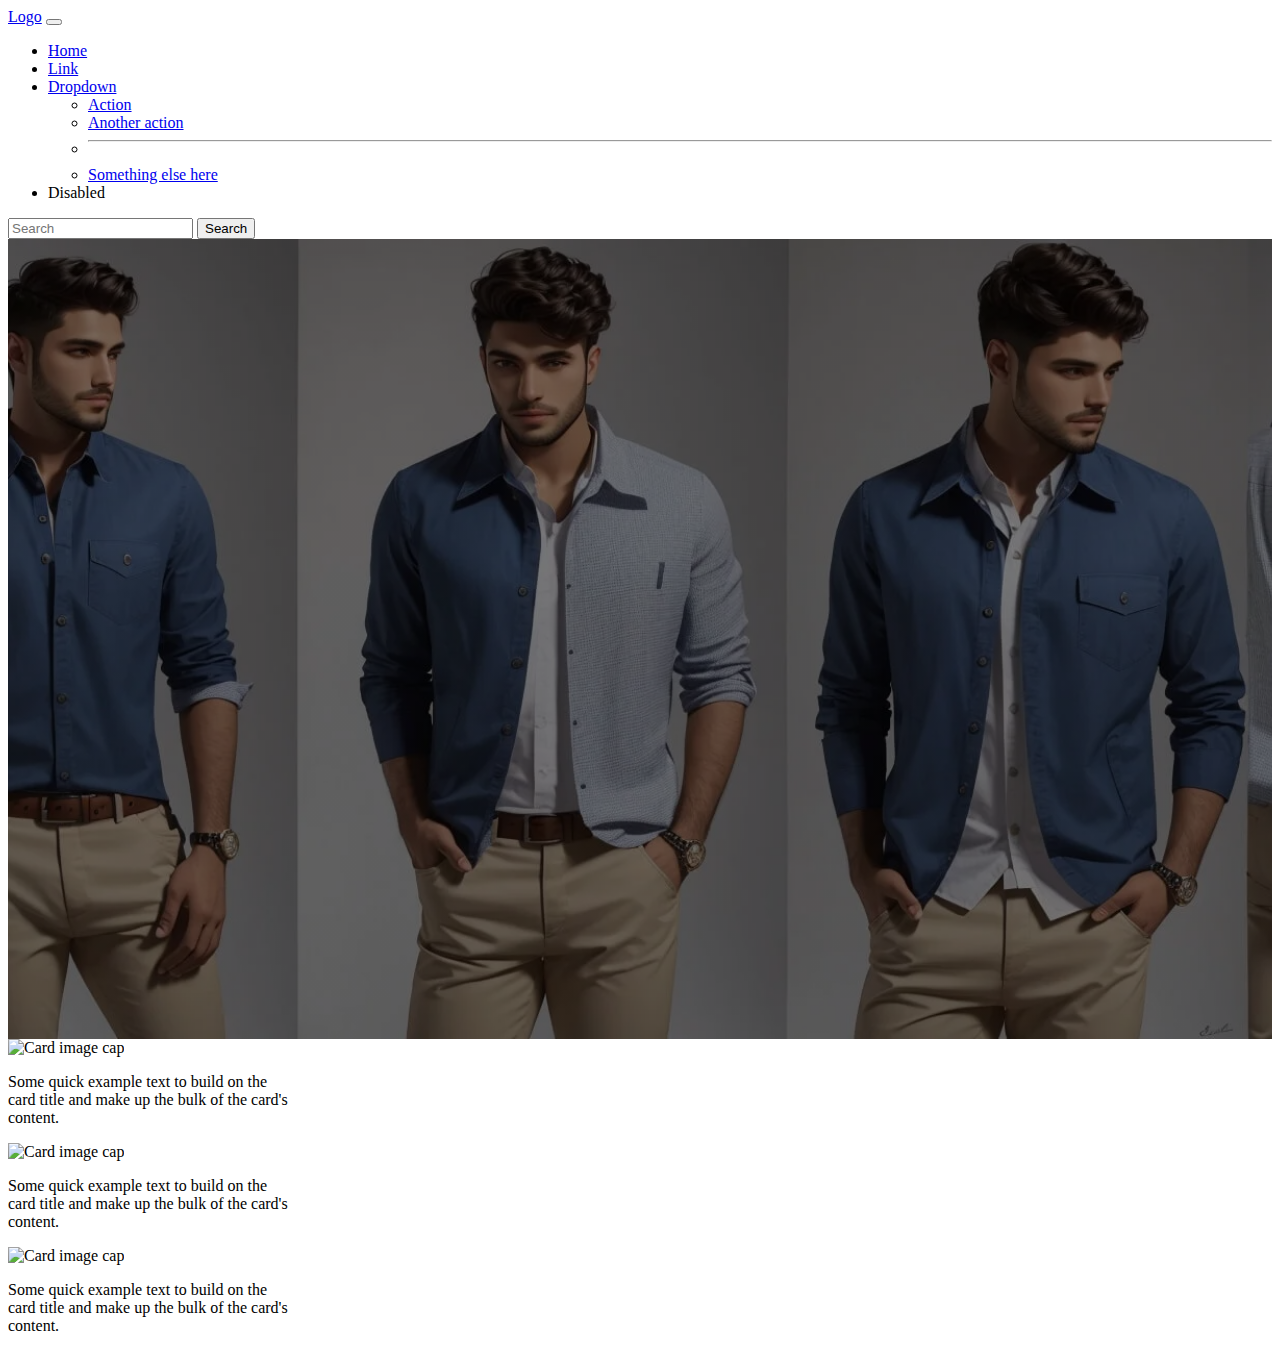
==== index.html @ f00d8205 "Add files via upload" ====
<!doctype html>
<html lang="en">

<head>
  <meta charset="utf-8">
  <meta name="viewport" content="width=device-width, initial-scale=1">
  <title>Mollera Tumbada</title>
  <link href="https://cdn.jsdelivr.net/npm/bootstrap@5.3.1/dist/css/bootstrap.min.css" rel="stylesheet"
    integrity="sha384-4bw+/aepP/YC94hEpVNVgiZdgIC5+VKNBQNGCHeKRQN+PtmoHDEXuppvnDJzQIu9" crossorigin="anonymous">
  <!-- Favicon -->
  <!-- Estilos CSS Files -->
  <link rel="stylesheet" href="./aos/aos.css">
  <!-- Estilos CSS -->
  <link rel="stylesheet" href="./CSS/bootstrap.min.css">
  <link rel="stylesheet" href="./css/inicio.css">
  <!-- Template Main CSS File -->
  <!-- Google Tag Manager -->
  <!-- Políticas de seguridad -->
</head>

<body>
  <header>
    <nav class="navbar navbar-expand-lg bg-body-tertiary">
      <div class="container">
        <a class="navbar-brand" href="index.html">Logo</a>
        <button class="navbar-toggler" type="button" data-bs-toggle="collapse" data-bs-target="#navbarSupportedContent"
          aria-controls="navbarSupportedContent" aria-expanded="false" aria-label="Toggle navigation">
          <span class="navbar-toggler-icon"></span>
        </button>
        <div class="collapse navbar-collapse" id="navbarSupportedContent">
          <ul class="navbar-nav ms-auto mb-2 mb-lg-0">
            <li class="nav-item">
              <a class="nav-link active" aria-current="page" href="#">Home</a>
            </li>
            <li class="nav-item">
              <a class="nav-link" href="#">Link</a>
            </li>
            <li class="nav-item dropdown">
              <a class="nav-link dropdown-toggle" href="#" role="button" data-bs-toggle="dropdown"
                aria-expanded="false">
                Dropdown
              </a>
              <ul class="dropdown-menu">
                <li><a class="dropdown-item" href="#">Action</a></li>
                <li><a class="dropdown-item" href="#">Another action</a></li>
                <li>
                  <hr class="dropdown-divider">
                </li>
                <li><a class="dropdown-item" href="#">Something else here</a></li>
              </ul>
            </li>
            <li class="nav-item">
              <a class="nav-link disabled" aria-disabled="true">Disabled</a>
            </li>
          </ul>
          <form class="d-flex" role="search">
            <input class="form-control me-2" type="search" placeholder="Search" aria-label="Search">
            <button class="btn btn-outline-success" type="submit">Search</button>
          </form>
        </div>
      </div>
    </nav>
    <section class="inicio">
      <div class="container">
        <div class="row">
          <div class="col"></div>
        </div>
      </div>
    </section>
  </header>
  <main>
    <!--Tarjetas-->
    <section class="producto py-5">
      <div class="container py-5">
        <div class="row">
          <div class="col-lg-4">
            <div class="card" style="width: 18rem;">
              <img class="card-img-top" src="..." alt="Card image cap">
              <div class="card-body">
                <p class="card-text">Some quick example text to build on the card title and make up the bulk of the
                  card's content.</p>
              </div>
            </div>
          </div>
          <div class="col-lg-4">
            <div class="card" style="width: 18rem;">
              <img class="card-img-top" src="..." alt="Card image cap">
              <div class="card-body">
                <p class="card-text">Some quick example text to build on the card title and make up the bulk of the
                  card's content.</p>
              </div>
            </div>
          </div>
          <div class="col-lg-4">
            <div class="card" style="width: 18rem;">
              <img class="card-img-top" src="..." alt="Card image cap">
              <div class="card-body">
                <p class="card-text">Some quick example text to build on the card title and make up the bulk of the
                  card's content.</p>
              </div>
            </div>
          </div>
        </div>
      </div>
    </section>
  </main>
  <script src="https://cdn.jsdelivr.net/npm/bootstrap@5.3.1/dist/js/bootstrap.bundle.min.js"
    integrity="sha384-HwwvtgBNo3bZJJLYd8oVXjrBZt8cqVSpeBNS5n7C8IVInixGAoxmnlMuBnhbgrkm"
    crossorigin="anonymous"></script>
</body>

</html>
---- css/inicio.css ----
.inicio{
    --opacidad-negro: 0.5;
    background-image: linear-gradient(rgba(0, 0, 0, var(--opacidad-negro)), rgba(0, 0, 0, var(--opacidad-negro))), url("../img/DreamShaper_v7_ropa_de_hombre_casual_2-_1_-_1_.webp");
    background-position: center;
    background-size: cover;
    height:50rem;  
    }
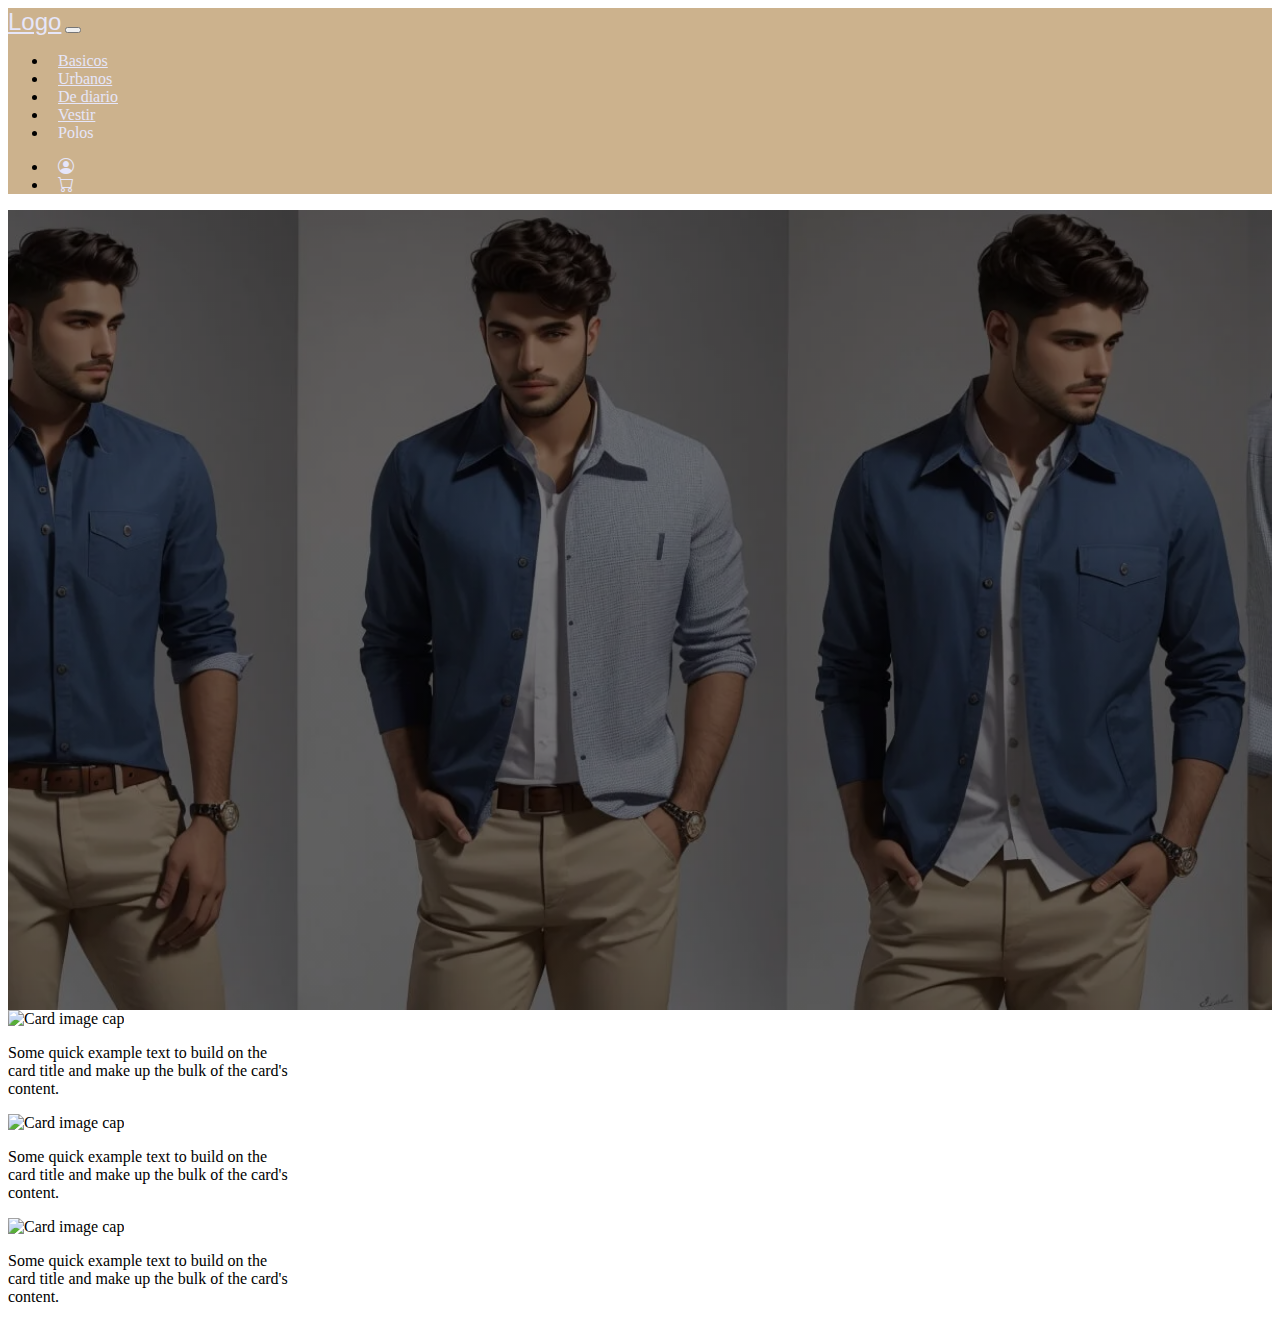
==== commit 7a1a1a4f: "Add files via upload" ====
--- a/index.html
+++ b/index.html
@@ -12,6 +12,7 @@
   <link rel="stylesheet" href="./aos/aos.css">
   <!-- Estilos CSS -->
   <link rel="stylesheet" href="./CSS/bootstrap.min.css">
+  <link rel="stylesheet" href="https://cdn.jsdelivr.net/npm/bootstrap-icons@1.11.0/font/bootstrap-icons.css">
   <link rel="stylesheet" href="./css/inicio.css">
   <!-- Template Main CSS File -->
   <!-- Google Tag Manager -->
@@ -20,7 +21,7 @@
 
 <body>
   <header>
-    <nav class="navbar navbar-expand-lg bg-body-tertiary">
+    <nav class="navbar navbar-expand-lg fixed-top">
       <div class="container">
         <a class="navbar-brand" href="index.html">Logo</a>
         <button class="navbar-toggler" type="button" data-bs-toggle="collapse" data-bs-target="#navbarSupportedContent"
@@ -28,35 +29,36 @@
           <span class="navbar-toggler-icon"></span>
         </button>
         <div class="collapse navbar-collapse" id="navbarSupportedContent">
-          <ul class="navbar-nav ms-auto mb-2 mb-lg-0">
+          <ul class="navbar-nav mx-auto mb-2 mb-lg-0">
             <li class="nav-item">
-              <a class="nav-link active" aria-current="page" href="#">Home</a>
+              <a class="nav-link" aria-current="page" href="#">Basicos</a>
             </li>
             <li class="nav-item">
-              <a class="nav-link" href="#">Link</a>
-            </li>
-            <li class="nav-item dropdown">
-              <a class="nav-link dropdown-toggle" href="#" role="button" data-bs-toggle="dropdown"
-                aria-expanded="false">
-                Dropdown
-              </a>
-              <ul class="dropdown-menu">
-                <li><a class="dropdown-item" href="#">Action</a></li>
-                <li><a class="dropdown-item" href="#">Another action</a></li>
-                <li>
-                  <hr class="dropdown-divider">
-                </li>
-                <li><a class="dropdown-item" href="#">Something else here</a></li>
-              </ul>
+              <a class="nav-link" href="#">Urbanos</a>
             </li>
             <li class="nav-item">
-              <a class="nav-link disabled" aria-disabled="true">Disabled</a>
+              <a class="nav-link" href="#">De diario</a>
+            </li>
+            <li class="nav-item">
+              <a class="nav-link" href="#">Vestir</a>
+            </li>
+            <li class="nav-item">
+              <a class="nav-link" aria-disabled="true">Polos</a>
             </li>
           </ul>
-          <form class="d-flex" role="search">
-            <input class="form-control me-2" type="search" placeholder="Search" aria-label="Search">
-            <button class="btn btn-outline-success" type="submit">Search</button>
-          </form>
+          <ul class="navbar-nav me-auto mb-2 mb-lg-0">
+            <li class="nav-item">
+              <a class="nav-link" href="#">
+                <i class="bi bi-person-circle"></i>
+              </a>
+            </li>
+            <li class="nav-item">
+              <a class="nav-link" href="#">
+                <i class="bi bi-cart"></i>
+              </a>
+            </li>
+          </ul>
+          
         </div>
       </div>
     </nav>
--- a/css/inicio.css
+++ b/css/inicio.css
@@ -5,4 +5,18 @@
     background-size: cover;
     height:50rem;  
     }
-    +.navbar-brand{
+    font-family: 'Raleway', sans-serif;
+    font-size: 1.5rem;
+    color:lavender;
+}
+
+.nav-link{
+    margin-right: 10px;
+    margin-left: 10px;
+    color: lavender;
+}
+
+.navbar{
+    background-color: #ccb28d;
+}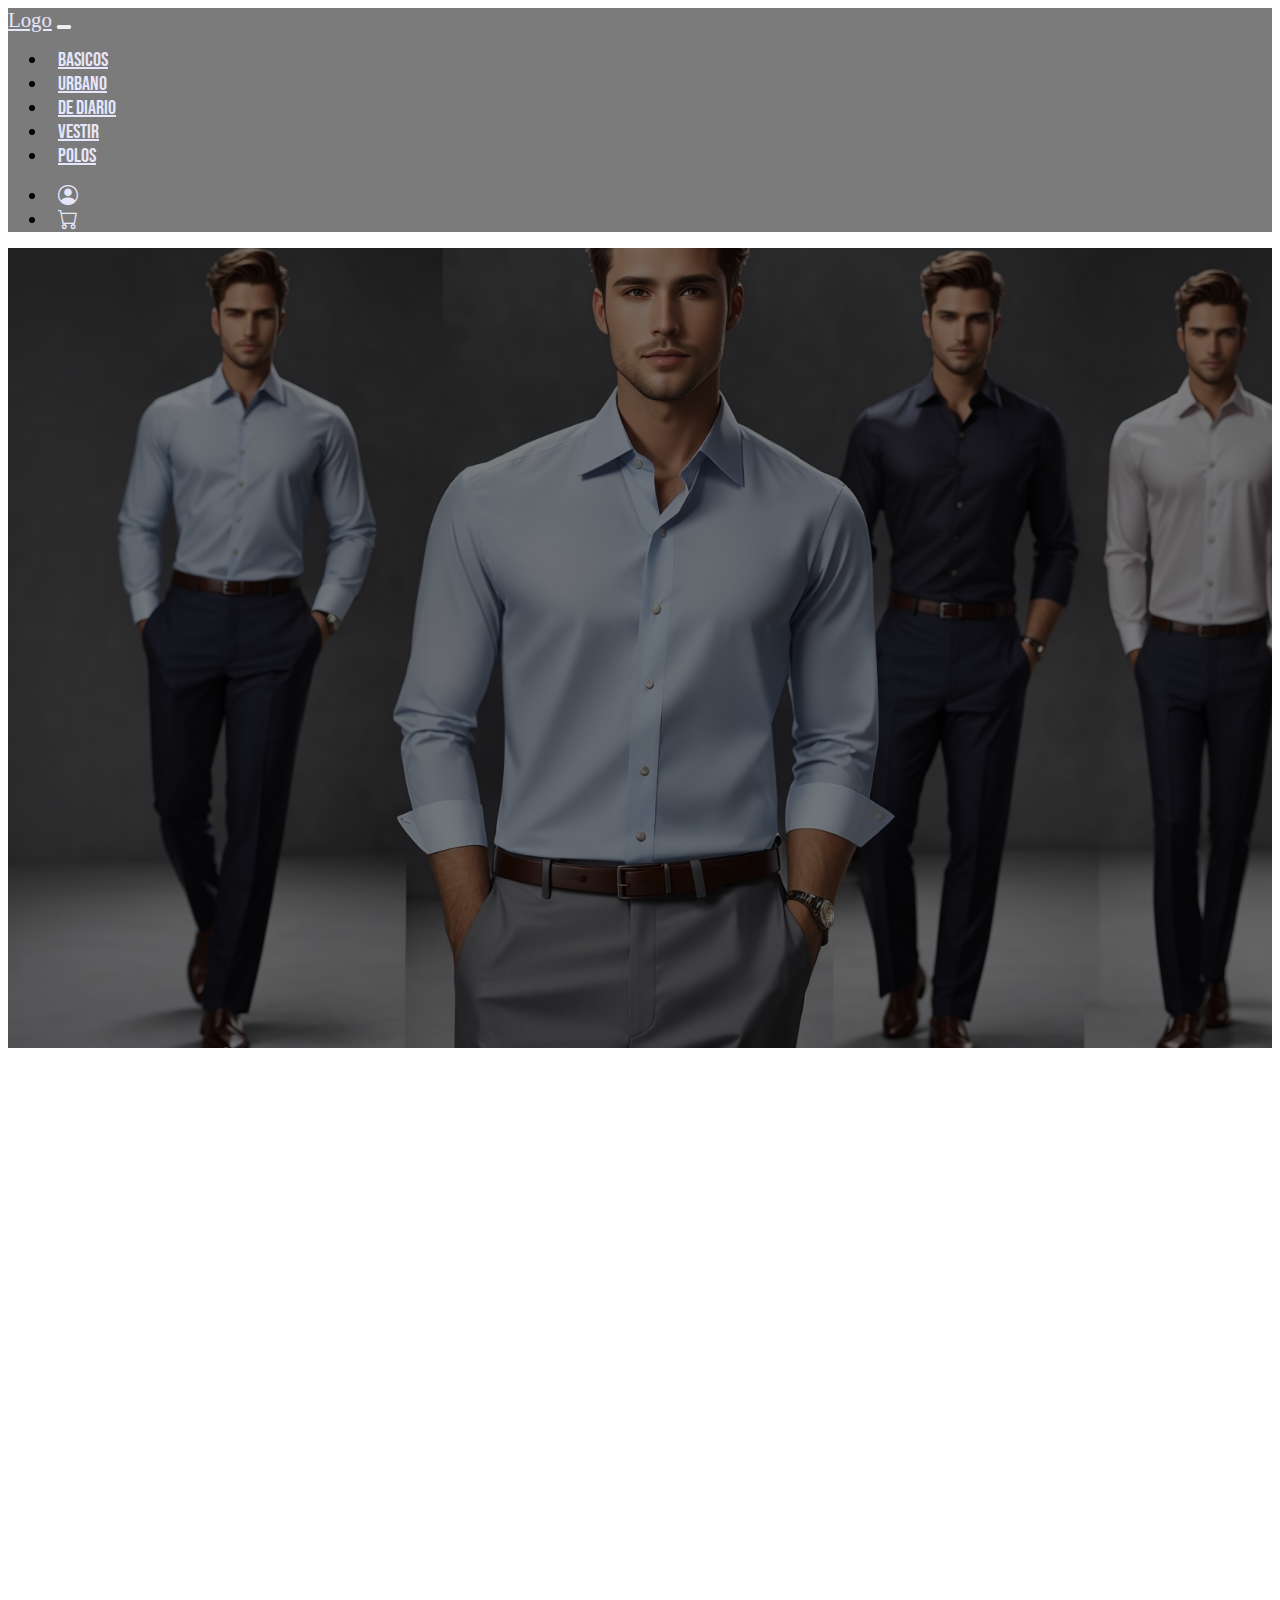
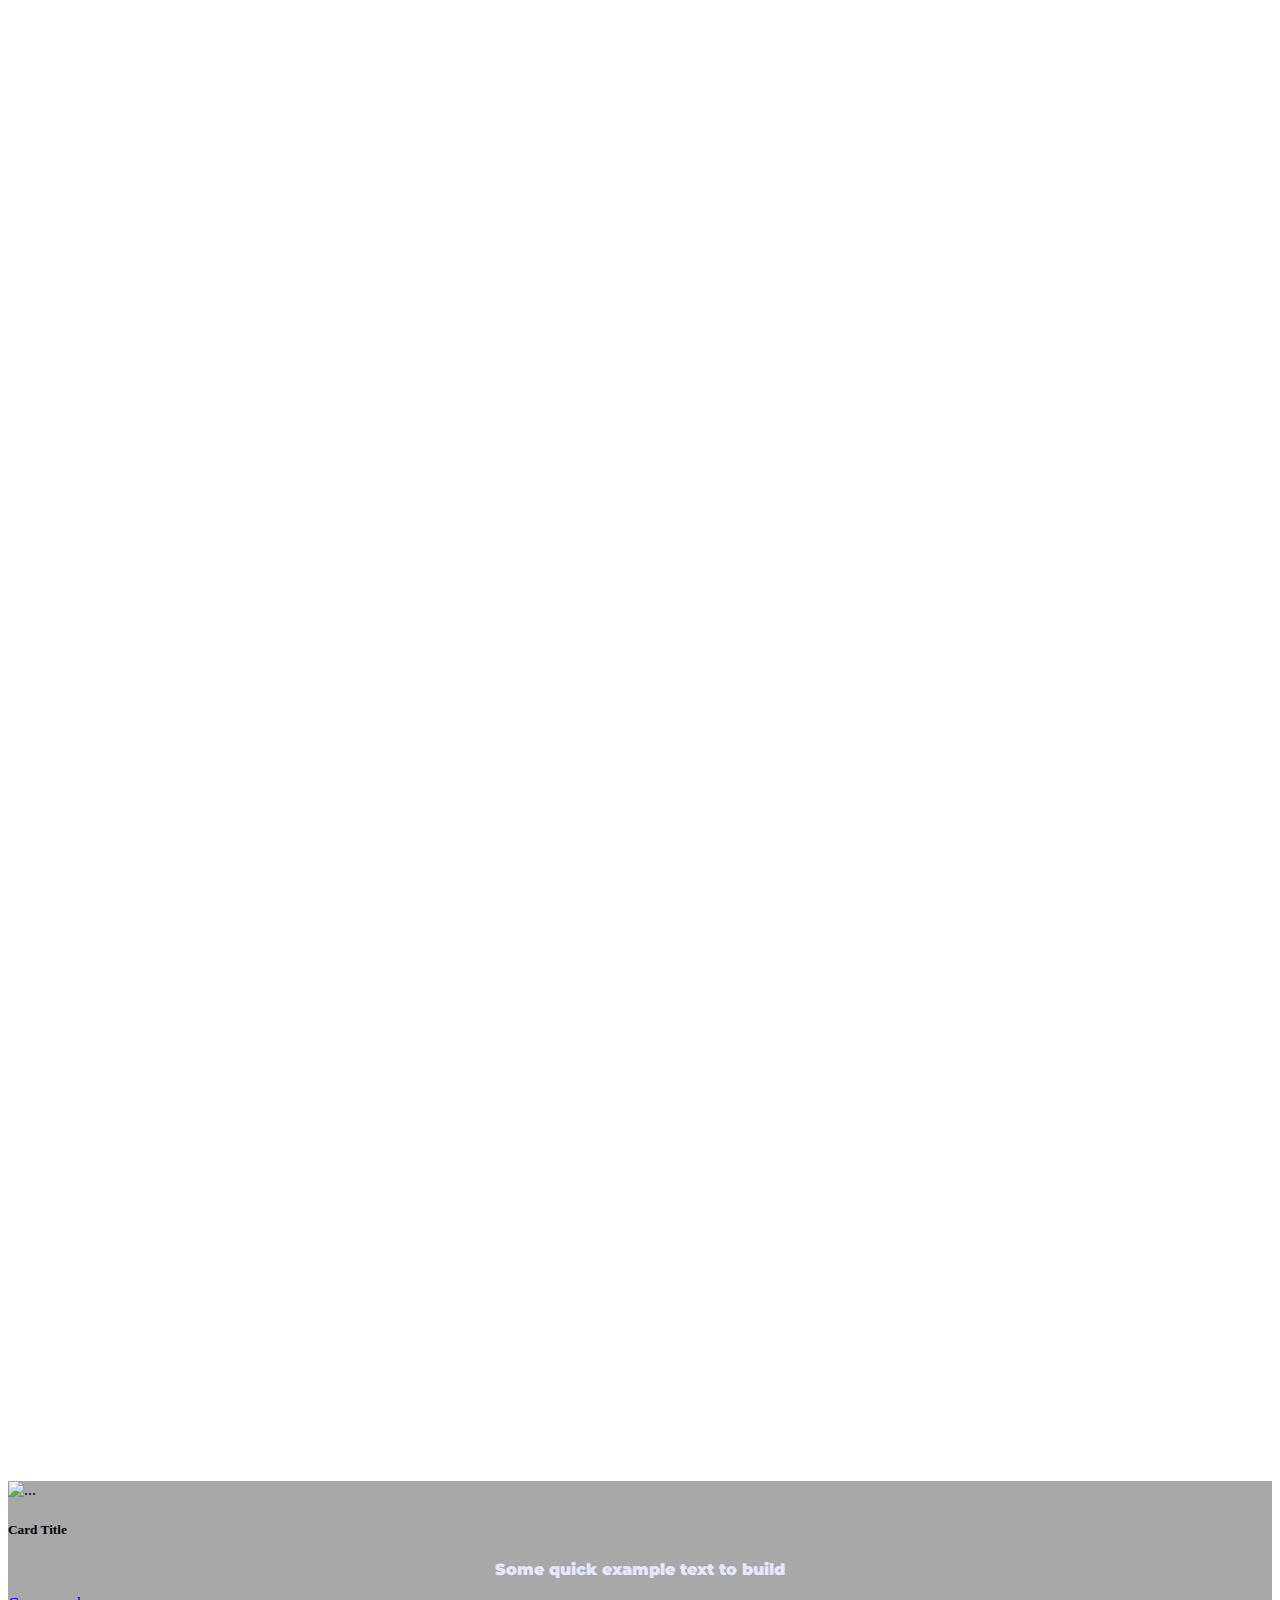
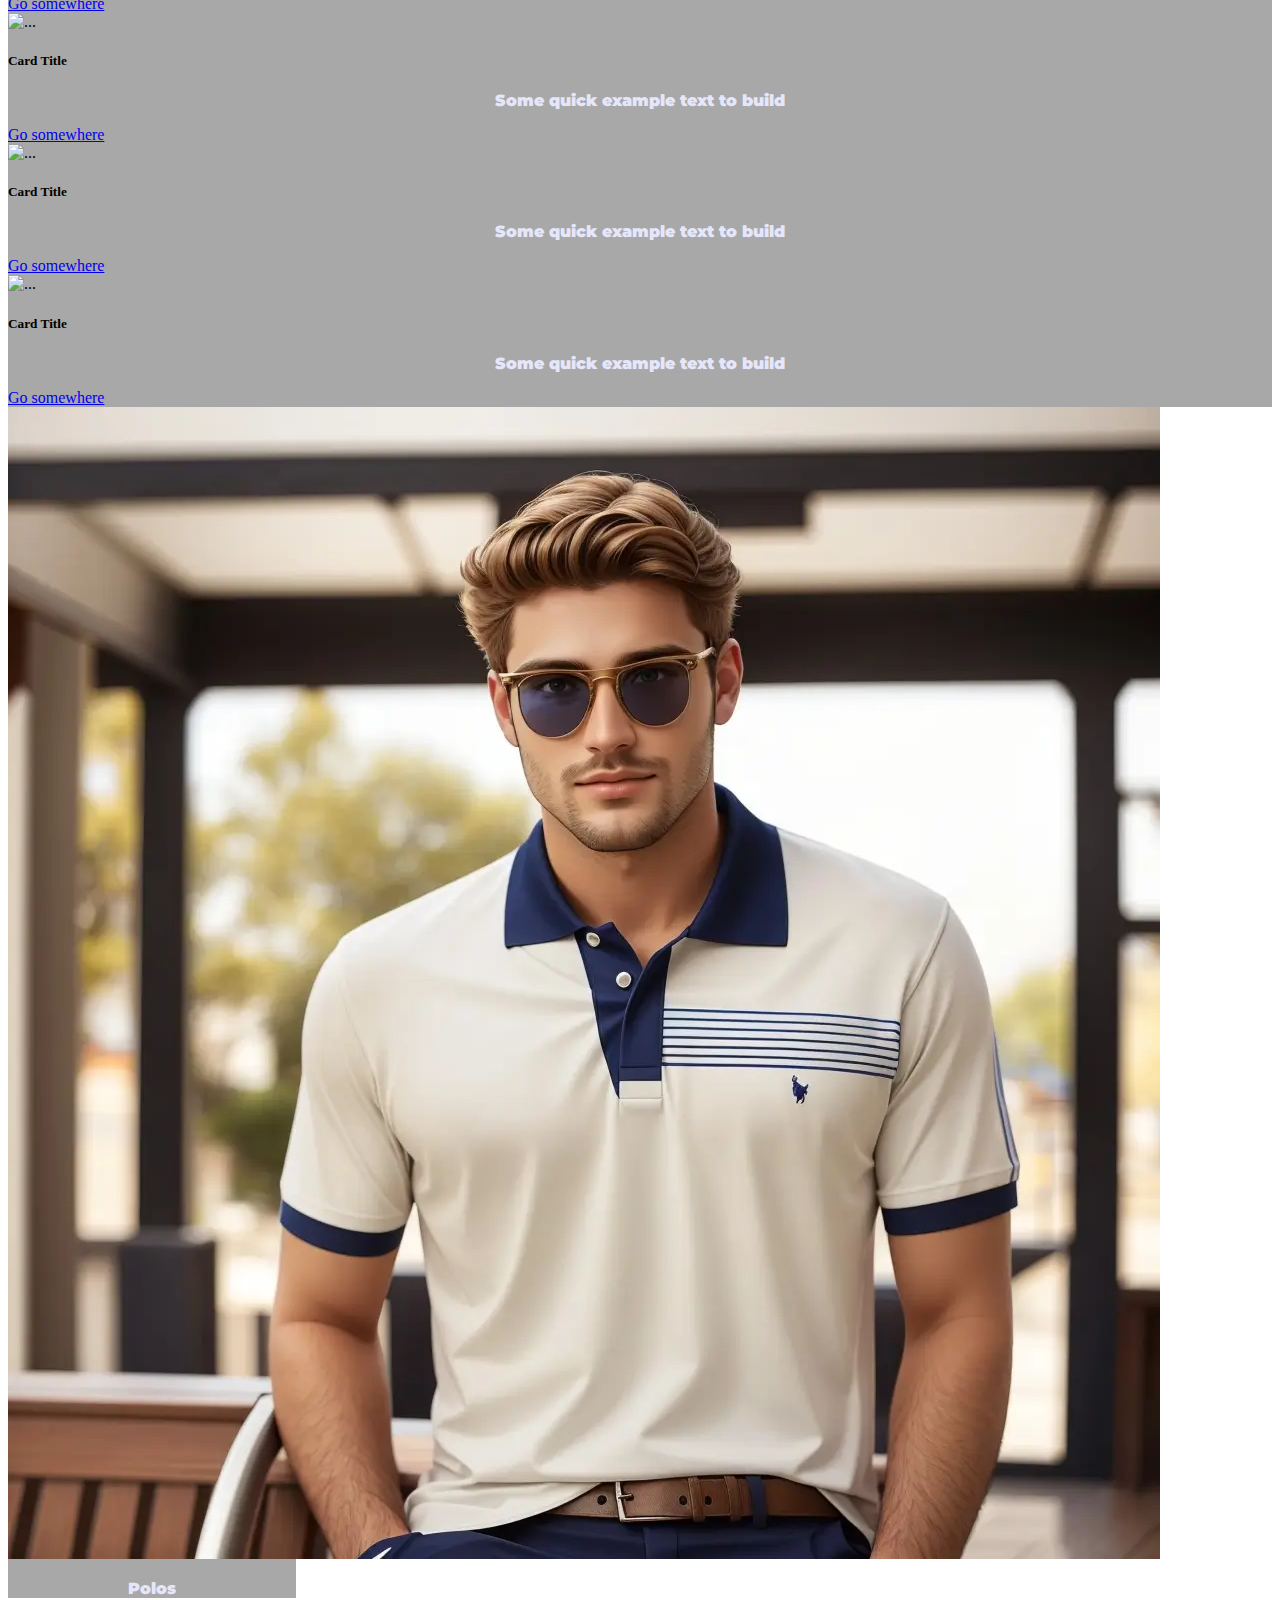
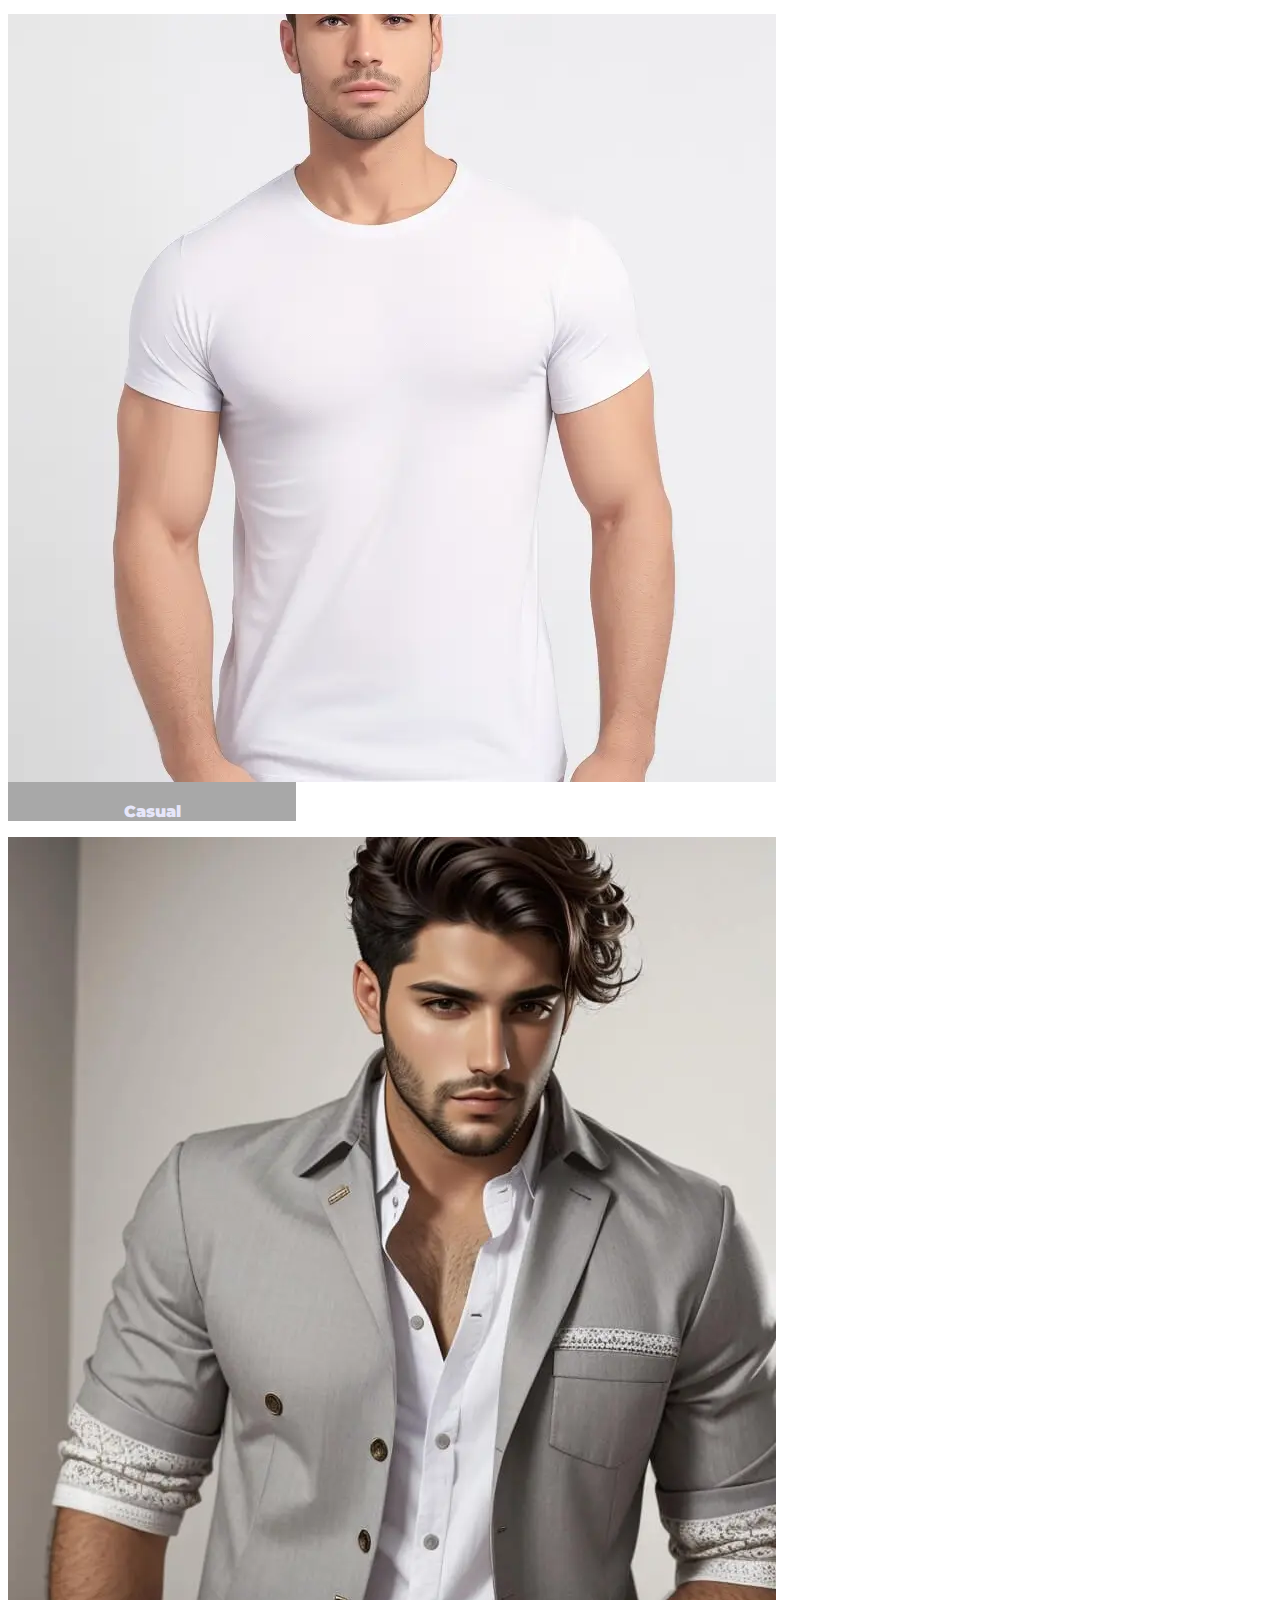
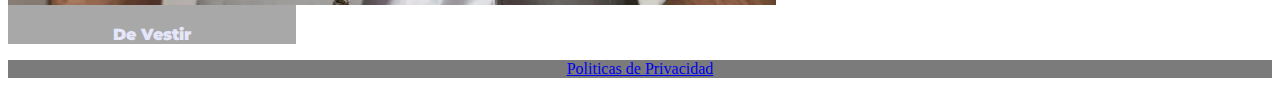
==== commit 04826e7b: "Add files via upload" ====
--- a/index.html
+++ b/index.html
@@ -1,114 +1,245 @@
-<!doctype html>
+<!DOCTYPE html>
 <html lang="en">
-
-<head>
-  <meta charset="utf-8">
-  <meta name="viewport" content="width=device-width, initial-scale=1">
-  <title>Mollera Tumbada</title>
-  <link href="https://cdn.jsdelivr.net/npm/bootstrap@5.3.1/dist/css/bootstrap.min.css" rel="stylesheet"
-    integrity="sha384-4bw+/aepP/YC94hEpVNVgiZdgIC5+VKNBQNGCHeKRQN+PtmoHDEXuppvnDJzQIu9" crossorigin="anonymous">
-  <!-- Favicon -->
-  <!-- Estilos CSS Files -->
-  <link rel="stylesheet" href="./aos/aos.css">
-  <!-- Estilos CSS -->
-  <link rel="stylesheet" href="./CSS/bootstrap.min.css">
-  <link rel="stylesheet" href="https://cdn.jsdelivr.net/npm/bootstrap-icons@1.11.0/font/bootstrap-icons.css">
-  <link rel="stylesheet" href="./css/inicio.css">
-  <!-- Template Main CSS File -->
-  <!-- Google Tag Manager -->
-  <!-- Políticas de seguridad -->
-</head>
-
-<body>
-  <header>
-    <nav class="navbar navbar-expand-lg fixed-top">
-      <div class="container">
-        <a class="navbar-brand" href="index.html">Logo</a>
-        <button class="navbar-toggler" type="button" data-bs-toggle="collapse" data-bs-target="#navbarSupportedContent"
-          aria-controls="navbarSupportedContent" aria-expanded="false" aria-label="Toggle navigation">
-          <span class="navbar-toggler-icon"></span>
-        </button>
-        <div class="collapse navbar-collapse" id="navbarSupportedContent">
-          <ul class="navbar-nav mx-auto mb-2 mb-lg-0">
-            <li class="nav-item">
-              <a class="nav-link" aria-current="page" href="#">Basicos</a>
-            </li>
-            <li class="nav-item">
-              <a class="nav-link" href="#">Urbanos</a>
-            </li>
-            <li class="nav-item">
-              <a class="nav-link" href="#">De diario</a>
-            </li>
-            <li class="nav-item">
-              <a class="nav-link" href="#">Vestir</a>
-            </li>
-            <li class="nav-item">
-              <a class="nav-link" aria-disabled="true">Polos</a>
-            </li>
-          </ul>
-          <ul class="navbar-nav me-auto mb-2 mb-lg-0">
-            <li class="nav-item">
-              <a class="nav-link" href="#">
-                <i class="bi bi-person-circle"></i>
-              </a>
-            </li>
-            <li class="nav-item">
-              <a class="nav-link" href="#">
-                <i class="bi bi-cart"></i>
-              </a>
-            </li>
-          </ul>
-          
-        </div>
-      </div>
-    </nav>
-    <section class="inicio">
-      <div class="container">
-        <div class="row">
-          <div class="col"></div>
-        </div>
-      </div>
-    </section>
-  </header>
-  <main>
-    <!--Tarjetas-->
-    <section class="producto py-5">
-      <div class="container py-5">
-        <div class="row">
-          <div class="col-lg-4">
-            <div class="card" style="width: 18rem;">
-              <img class="card-img-top" src="..." alt="Card image cap">
-              <div class="card-body">
-                <p class="card-text">Some quick example text to build on the card title and make up the bulk of the
-                  card's content.</p>
-              </div>
-            </div>
-          </div>
-          <div class="col-lg-4">
-            <div class="card" style="width: 18rem;">
-              <img class="card-img-top" src="..." alt="Card image cap">
-              <div class="card-body">
-                <p class="card-text">Some quick example text to build on the card title and make up the bulk of the
-                  card's content.</p>
-              </div>
-            </div>
-          </div>
-          <div class="col-lg-4">
-            <div class="card" style="width: 18rem;">
-              <img class="card-img-top" src="..." alt="Card image cap">
-              <div class="card-body">
-                <p class="card-text">Some quick example text to build on the card title and make up the bulk of the
-                  card's content.</p>
-              </div>
-            </div>
-          </div>
-        </div>
-      </div>
-    </section>
-  </main>
-  <script src="https://cdn.jsdelivr.net/npm/bootstrap@5.3.1/dist/js/bootstrap.bundle.min.js"
-    integrity="sha384-HwwvtgBNo3bZJJLYd8oVXjrBZt8cqVSpeBNS5n7C8IVInixGAoxmnlMuBnhbgrkm"
-    crossorigin="anonymous"></script>
-</body>
-
-</html>+  <head>
+    <meta charset="UTF-8" />
+    <meta name="viewport" content="width=device-width, initial-scale=1.0" />
+    <title>Pagina Web</title>
+    <link
+      href="https://cdn.jsdelivr.net/npm/bootstrap@5.3.1/dist/css/bootstrap.min.css"
+      rel="stylesheet"
+      integrity="sha384-4bw+/aepP/YC94hEpVNVgiZdgIC5+VKNBQNGCHeKRQN+PtmoHDEXuppvnDJzQIu9"
+      crossorigin="anonymous"
+    />
+    <!-- Favicon -->
+    <!-- Estilos CSS Files -->
+    <link rel="stylesheet" href="./aos/aos.css" />
+    <!-- Estilos CSS -->
+    <link rel="stylesheet" href="./CSS/bootstrap.min.css" />
+    <link
+      rel="stylesheet"
+      href="https://cdn.jsdelivr.net/npm/bootstrap-icons@1.11.0/font/bootstrap-icons.css"
+    />
+    <link rel="stylesheet" href="./css/index.css" />
+    <!--Links para font family Bebas Neue y Montserrat-->
+    <link rel="preconnect" href="https://fonts.googleapis.com" />
+    <link rel="preconnect" href="https://fonts.gstatic.com" crossorigin />
+    <link
+      href="https://fonts.googleapis.com/css2?family=Bebas+Neue&family=Montserrat:ital,wght@1,300&display=swap"
+      rel="stylesheet"
+    />
+    <!-- Template Main CSS File -->
+    <!-- Google Tag Manager -->
+    <!-- Políticas de seguridad -->
+  </head>
+  <body>
+    <header>
+      <!--navbar-->
+      <nav class="navbar navbar-expand-lg fixed-top">
+        <div class="container">
+          <!--Logo del Navbar-->
+          <a class="navbar-brand" href="index.html">Logo</a>
+          <button
+            class="navbar-toggler"
+            type="button"
+            data-bs-toggle="collapse"
+            data-bs-target="#navbarSupportedContent"
+            aria-controls="navbarSupportedContent"
+            aria-expanded="false"
+            aria-label="Toggle navigation"
+          >
+            <span class="navbar-toggler-icon"></span>
+          </button>
+          <div class="collapse navbar-collapse" id="navbarSupportedContent">
+            <ul class="navbar-nav mx-auto mb-2 mb-lg-0">
+              <!--Items del Navbar-->
+              <li class="nav-item">
+                <a class="nav-link" href="#">Basicos</a>
+              </li>
+              <li class="nav-item">
+                <a class="nav-link" href="#">Urbano</a>
+              </li>
+              <li class="nav-item">
+                <a class="nav-link" href="#">De Diario</a>
+              </li>
+              <li class="nav-item">
+                <a class="nav-link" href="#">Vestir</a>
+              </li>
+              <li class="nav-item">
+                <a class="nav-link" href="#">Polos</a>
+              </li>
+            </ul>
+            <ul class="navbar-nav me-auto mb-2 mb-lg-0">
+              <li class="nav-item">
+                <!--Iconos del Navbar-->
+                <a class="nav-link" href="#">
+                  <i class="bi bi-person-circle"></i>
+                </a>
+              </li>
+              <li class="nav-item">
+                <a class="nav-link" href="#">
+                  <i class="bi bi-cart"></i>
+                </a>
+              </li>
+            </ul>
+          </div>
+        </div>
+      </nav>
+      <section class="inicio">
+        <div class="container">
+          <div class="row">
+            <div class="col"></div>
+          </div>
+        </div>
+      </section>
+    </header>
+    <main>
+      <section class="py-5" id="articulos">
+        <div class="container">
+          <div class="row" data-aos="fade-up">
+            <div class="col-lg-3 col-sm-6">
+              <div class="card">
+                <img src="./img/polo3.webp" class="card-img-top" alt="...">
+                <div class="card-body">
+                  <h5 class="card-title">Card Title</h5>
+                  <p class="card-text"> Some quick example text to build</p>
+                  <a href="#" class="btn btn-primary">Go somewhere</a>
+                </div>
+              </div>
+            </div>
+            <div class="col-lg-3 col-sm-6">
+              <div class="card">
+                <img src="./img/polo4.webp" class="card-img-top" alt="...">
+                <div class="card-body">
+                  <h5 class="card-title">Card Title</h5>
+                  <p class="card-text"> Some quick example text to build</p>
+                  <a href="#" class="btn btn-primary">Go somewhere</a>
+                </div>
+              </div>
+            </div>
+            <div class="col-lg-3 col-sm-6">
+              <div class="card">
+                <img src="./img/polo6.webp" class="card-img-top" alt="...">
+                <div class="card-body">
+                  <h5 class="card-title">Card Title</h5>
+                  <p class="card-text"> Some quick example text to build</p>
+                  <a href="#" class="btn btn-primary">Go somewhere</a>
+                </div>
+              </div>
+            </div>
+            <div class="col-lg-3 col-sm-6">
+              <div class="card">
+                <img src="./img/polo5.webp" class="card-img-top" alt="...">
+                <div class="card-body">
+                  <h5 class="card-title">Card Title</h5>
+                  <p class="card-text"> Some quick example text to build</p>
+                  <a href="#" class="btn btn-primary">Go somewhere</a>
+                </div>
+              </div>
+            </div>
+          </div>
+        </div>
+      </section>
+      <section class="py-5" id="articulos">
+        <div class="container">
+          <div class="row">
+            <div class="col-lg-3 col-sm-6">
+              <div class="card">
+                <img src="..." class="card-img-top" alt="...">
+                <div class="card-body">
+                  <h5 class="card-title">Card Title</h5>
+                  <p class="card-text"> Some quick example text to build</p>
+                  <a href="#" class="btn btn-primary">Go somewhere</a>
+                </div>
+              </div>
+            </div>
+            <div class="col-lg-3 col-sm-6">
+              <div class="card">
+                <img src="..." class="card-img-top" alt="...">
+                <div class="card-body">
+                  <h5 class="card-title">Card Title</h5>
+                  <p class="card-text"> Some quick example text to build</p>
+                  <a href="#" class="btn btn-primary">Go somewhere</a>
+                </div>
+              </div>
+            </div>
+            <div class="col-lg-3 col-sm-6">
+              <div class="card">
+                <img src="..." class="card-img-top" alt="...">
+                <div class="card-body">
+                  <h5 class="card-title">Card Title</h5>
+                  <p class="card-text"> Some quick example text to build</p>
+                  <a href="#" class="btn btn-primary">Go somewhere</a>
+                </div>
+              </div>
+            </div>
+            <div class="col-lg-3 col-sm-6">
+              <div class="card">
+                <img src="..." class="card-img-top" alt="...">
+                <div class="card-body">
+                  <h5 class="card-title">Card Title</h5>
+                  <p class="card-text"> Some quick example text to build</p>
+                  <a href="#" class="btn btn-primary">Go somewhere</a>
+                </div>
+              </div>
+            </div>
+          </div>
+        </div>
+      </section>
+      <!--tarjetas-->
+      <section class="productos py-5">
+        <div class="container py-5">
+          <div class="row">
+            <div class="col-lg-4">
+              <div class="card" style="width: 18rem">
+                <img
+                  src="./img/polo2.webp"
+                  class="card-img-top"
+                  alt="Playera azul cuello V"
+                />
+                <div class="card-body">
+                  <p class="card-text">Polos</p>
+                </div>
+              </div>
+            </div>
+            <div class="col-lg-4">
+              <div class="card" style="width: 18rem">
+                <img
+                  src="./img/casual2.webp"
+                  class="card-img-top"
+                  alt="Playera Blanca Cuello redondo"
+                />
+                <div class="card-body">
+                  <p class="card-text">Casual</p>
+                </div>
+              </div>
+            </div>
+            <div class="col-lg-4">
+              <div class="card" style="width: 18rem">
+                <img
+                  src="./img/DreamShaper_v7_ropa_de_hombre_casual_0-_1_.webp"
+                  class="card-img-top"
+                  alt="Camisa Blanca de Vestir"
+                />
+                <div class="card-body">
+                  <p class="card-text">De Vestir</p>
+                </div>
+              </div>
+            </div>
+          </div>
+        </div>
+      </section>
+    </main>
+    <script
+      src="./aos/aos.js">
+    </script>
+    <script src="./js/script.js"></script>
+    <script
+      src="https://cdn.jsdelivr.net/npm/bootstrap@5.3.1/dist/js/bootstrap.bundle.min.js"
+      integrity="sha384-HwwvtgBNo3bZJJLYd8oVXjrBZt8cqVSpeBNS5n7C8IVInixGAoxmnlMuBnhbgrkm"
+      crossorigin="anonymous"
+    ></script>
+    <div class="politicas">
+      <a href="politicas.html">Politicas de Privacidad</a>
+    </div>
+  </body>
+</html>
--- a/css/index.css
+++ b/css/index.css
@@ -0,0 +1,46 @@
+/*Imagen principal*/
+.inicio {
+  --opacidad-negro: 0.5;
+  background-image: linear-gradient(
+      rgba(0, 0, 0, var(--opacidad-negro)),
+      rgba(0, 0, 0, var(--opacidad-negro))
+    ),
+    url("../img/inicio.jpg");
+  background-position: center;
+  background-size: cover;
+  height: 50rem;
+}
+/*Tamaño del color del Logo*/
+.navbar-brand {
+  font-size: 1.3rem;
+  color: lavender;
+}
+.nav-link {
+  margin-right: 10px;
+  margin-left: 10px;
+  color: lavender;
+}
+/*Color del fondo del Navbar*/
+.navbar {
+  background-color: #7B7B7B;
+}
+/*Caracteristicas de los Nav-item*/
+.nav-item {
+  font-size: 20px;
+  font-family: "Bebas Neue", sans-serif;
+}
+/*Color de fondo de las tarjetas*/
+.card {
+  background-color: #A8A8A8;
+}
+/*Texto de las tarjetas*/
+.card-text {
+  font-family: "Montserrat", sans-serif;
+  font-weight: 1000;
+  text-align: center;
+  color: lavender;
+}
+.politicas {
+  background-color: #7B7B7B;
+  text-align: center;
+}
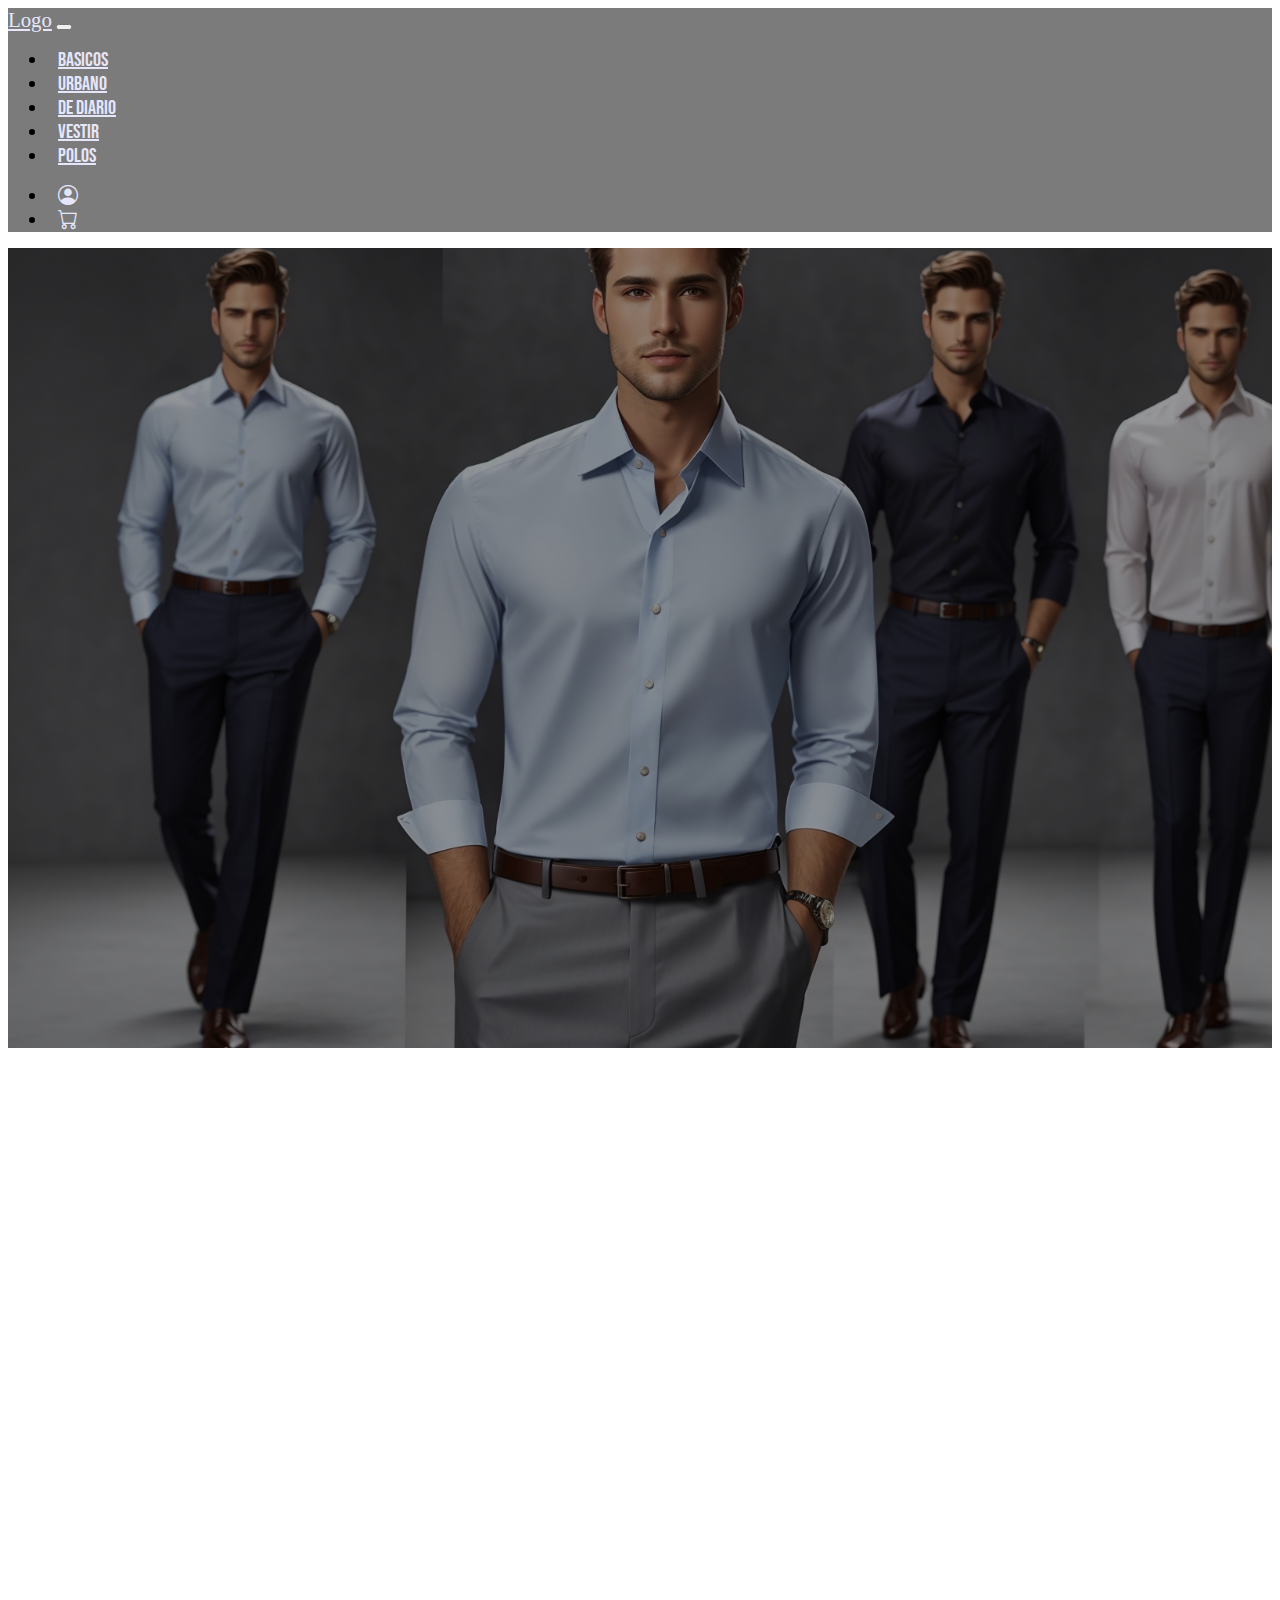
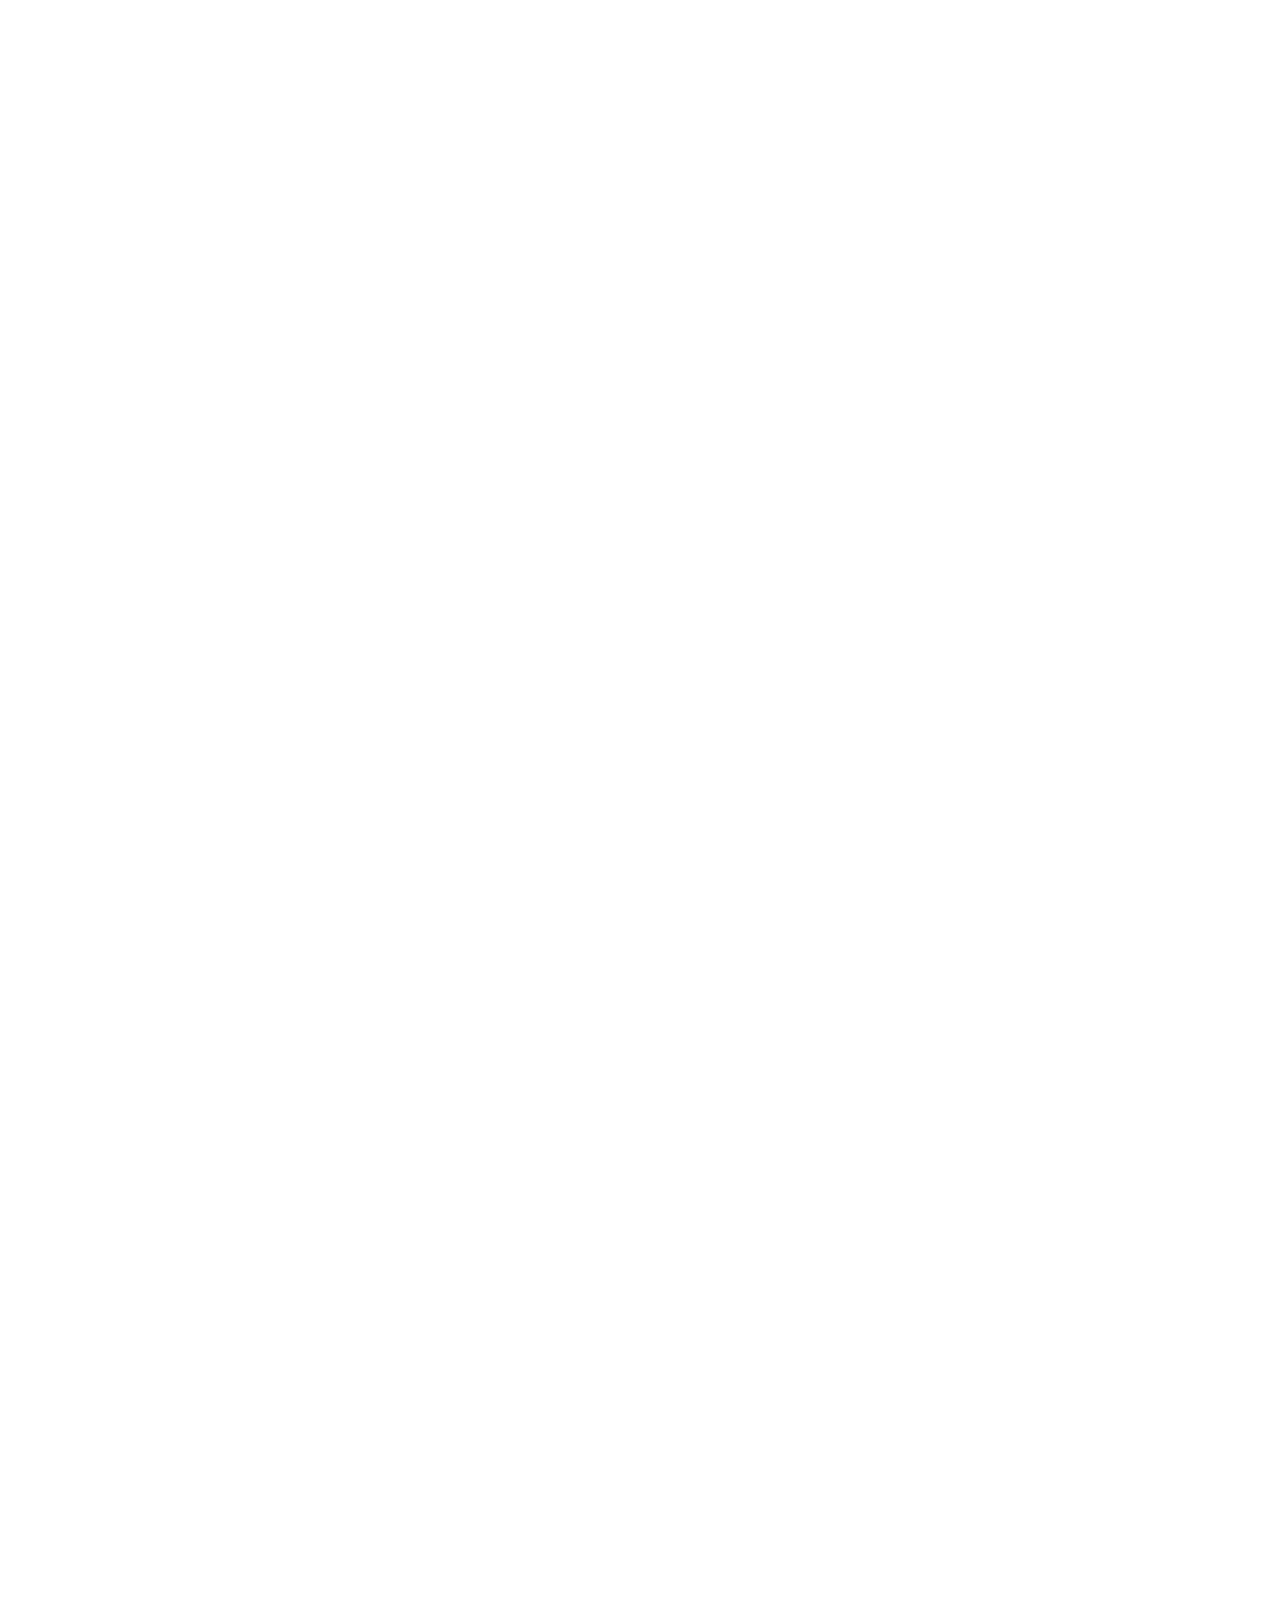
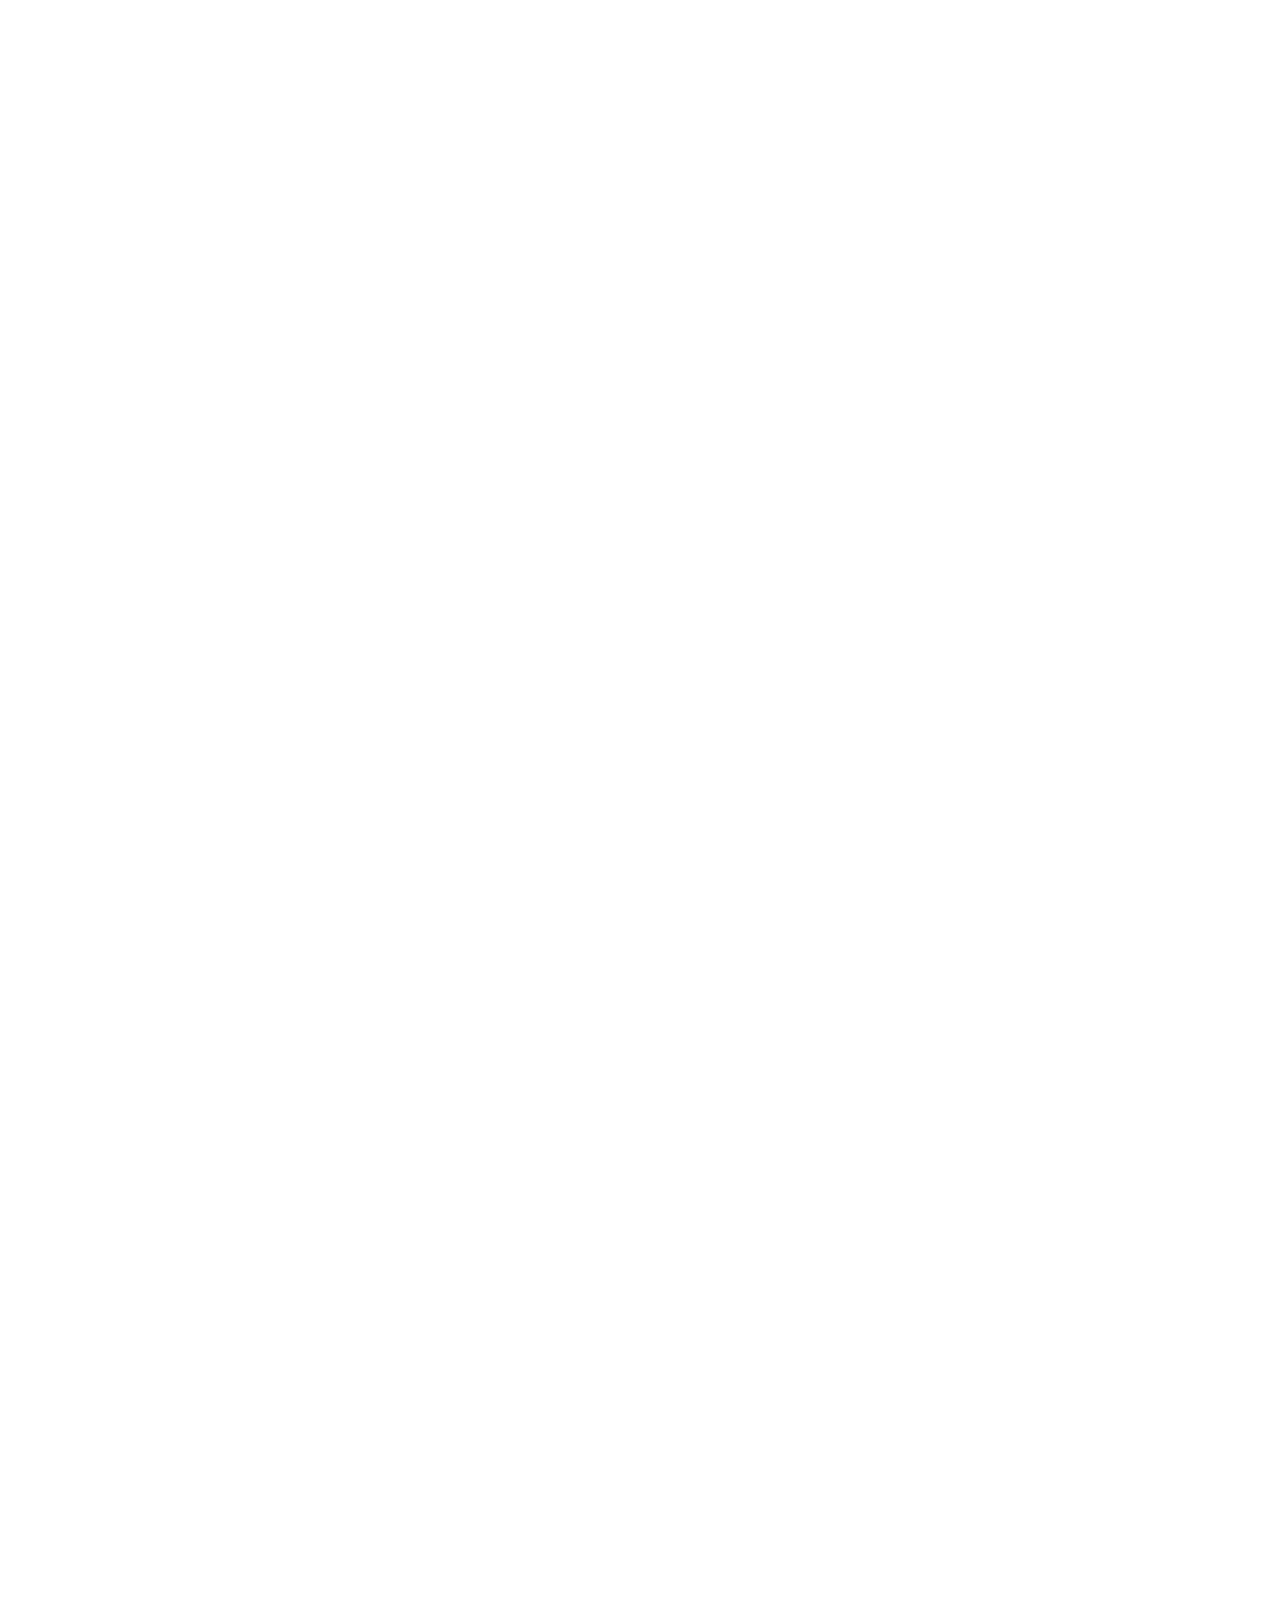
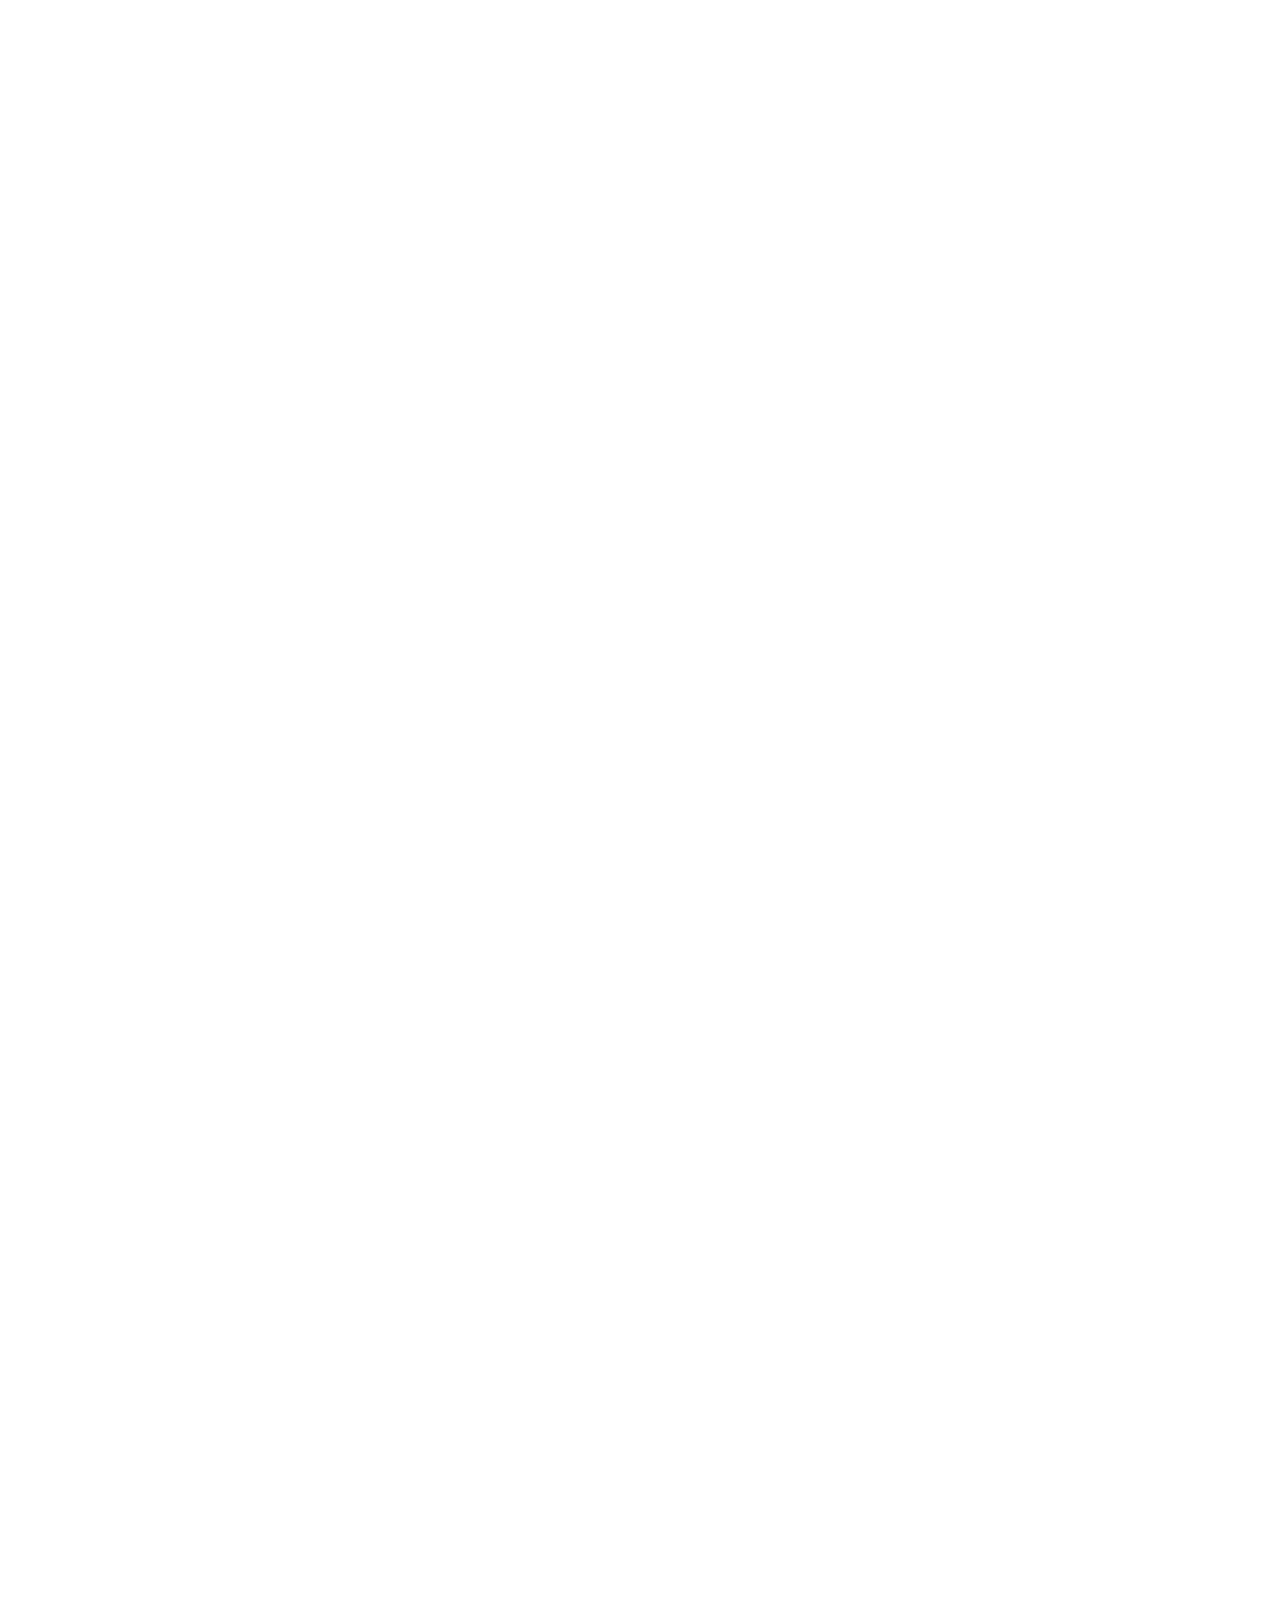
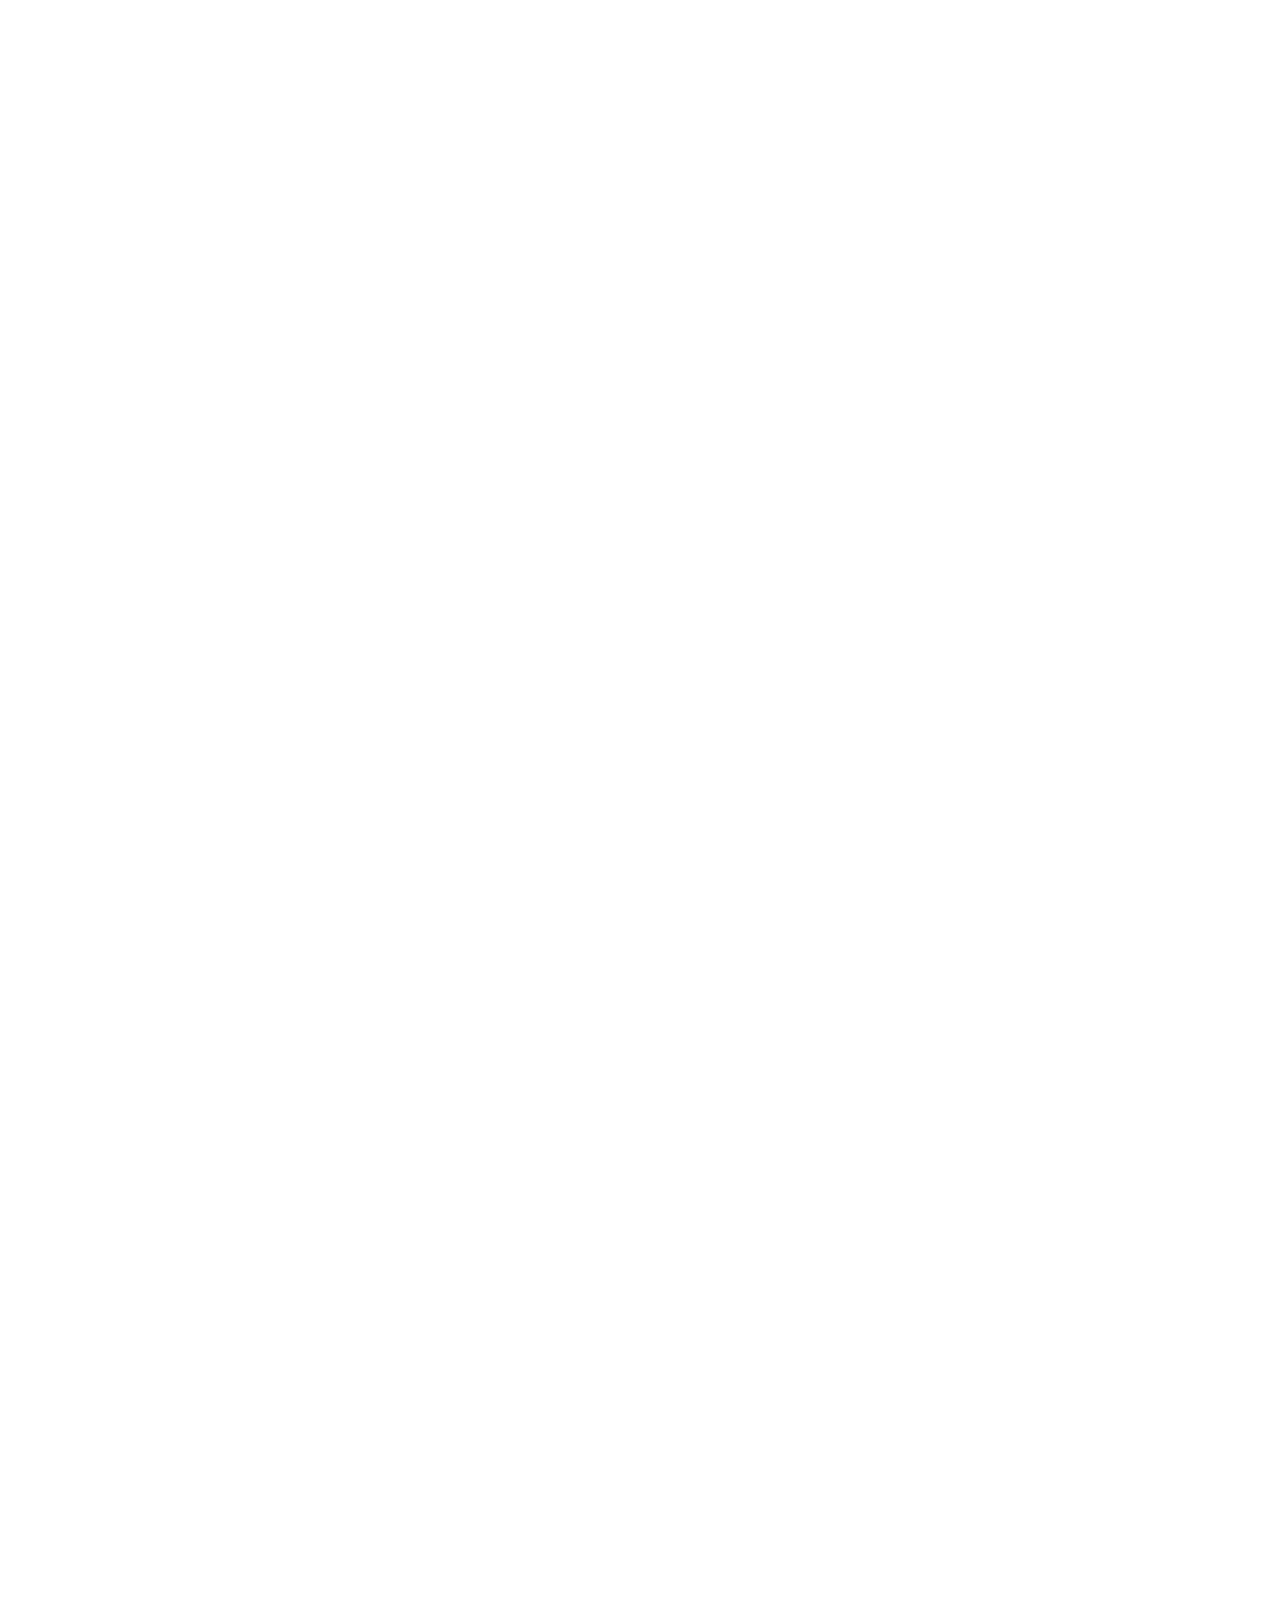
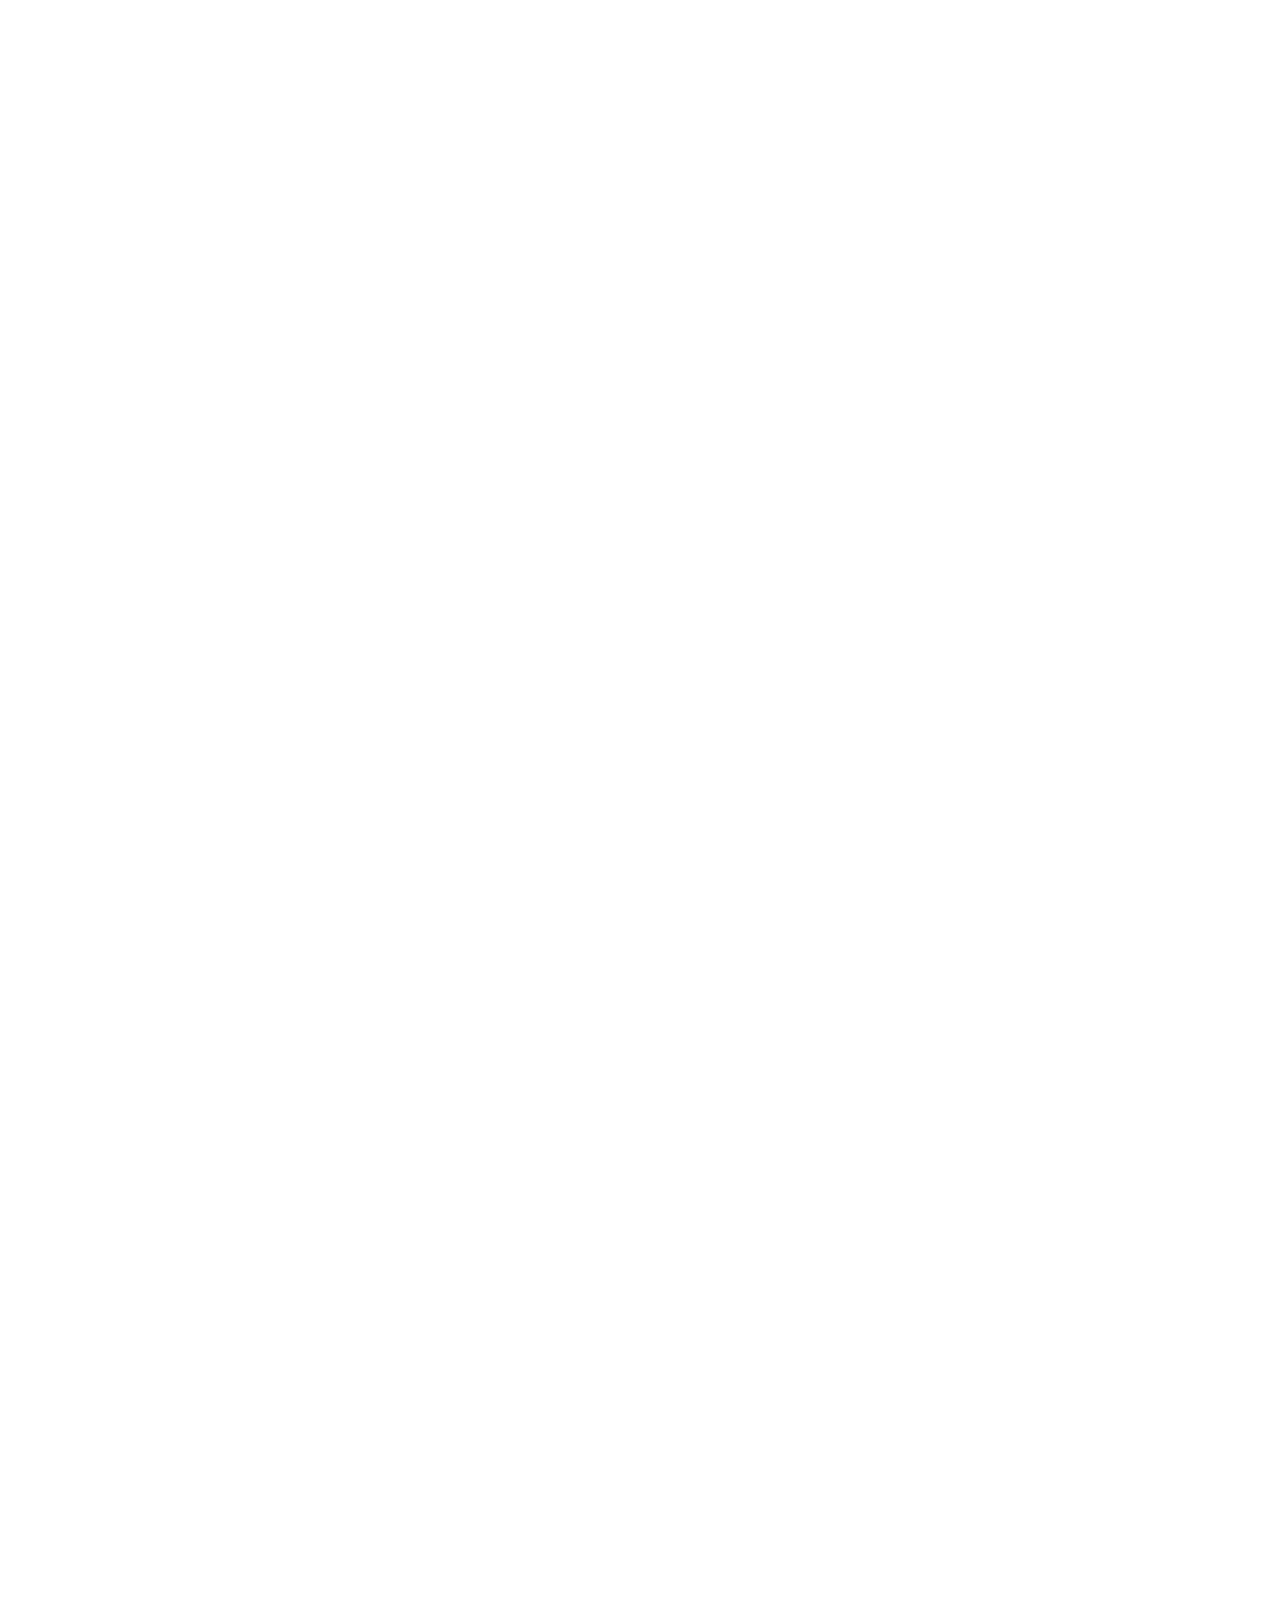
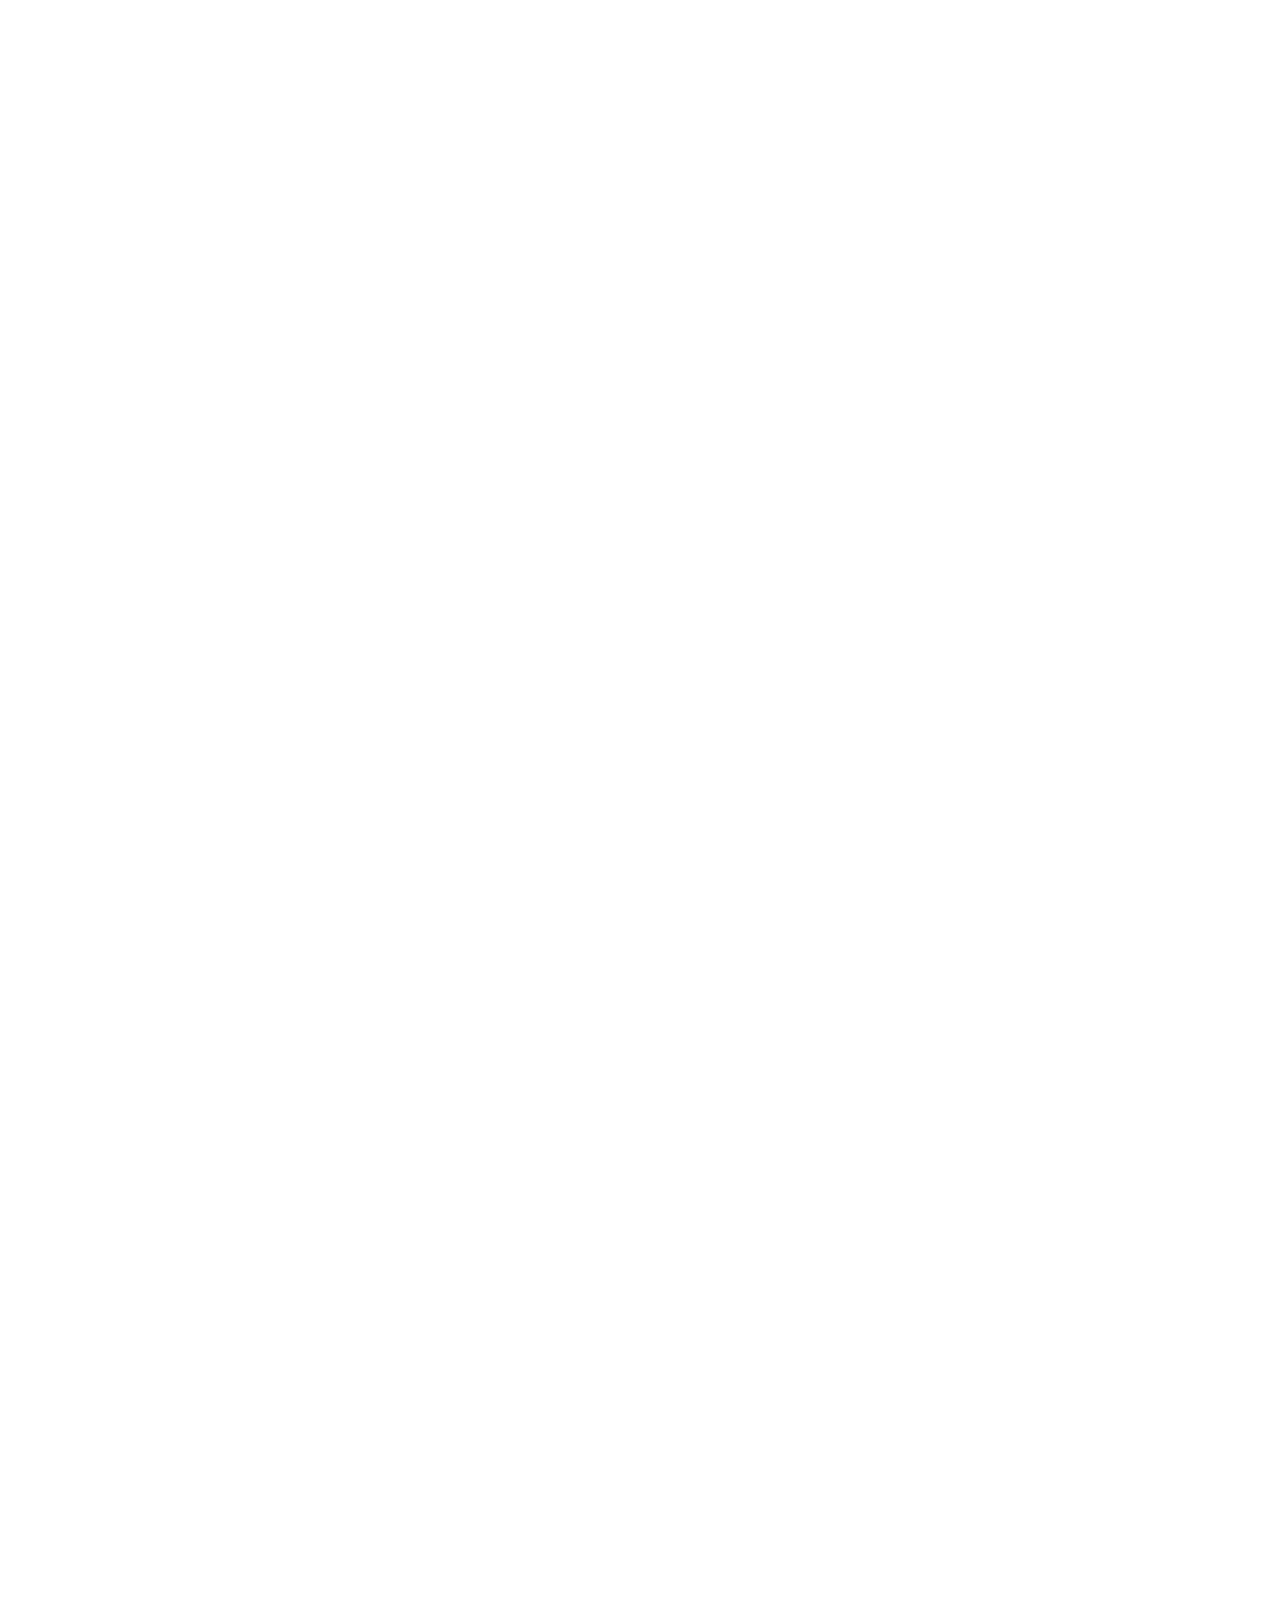
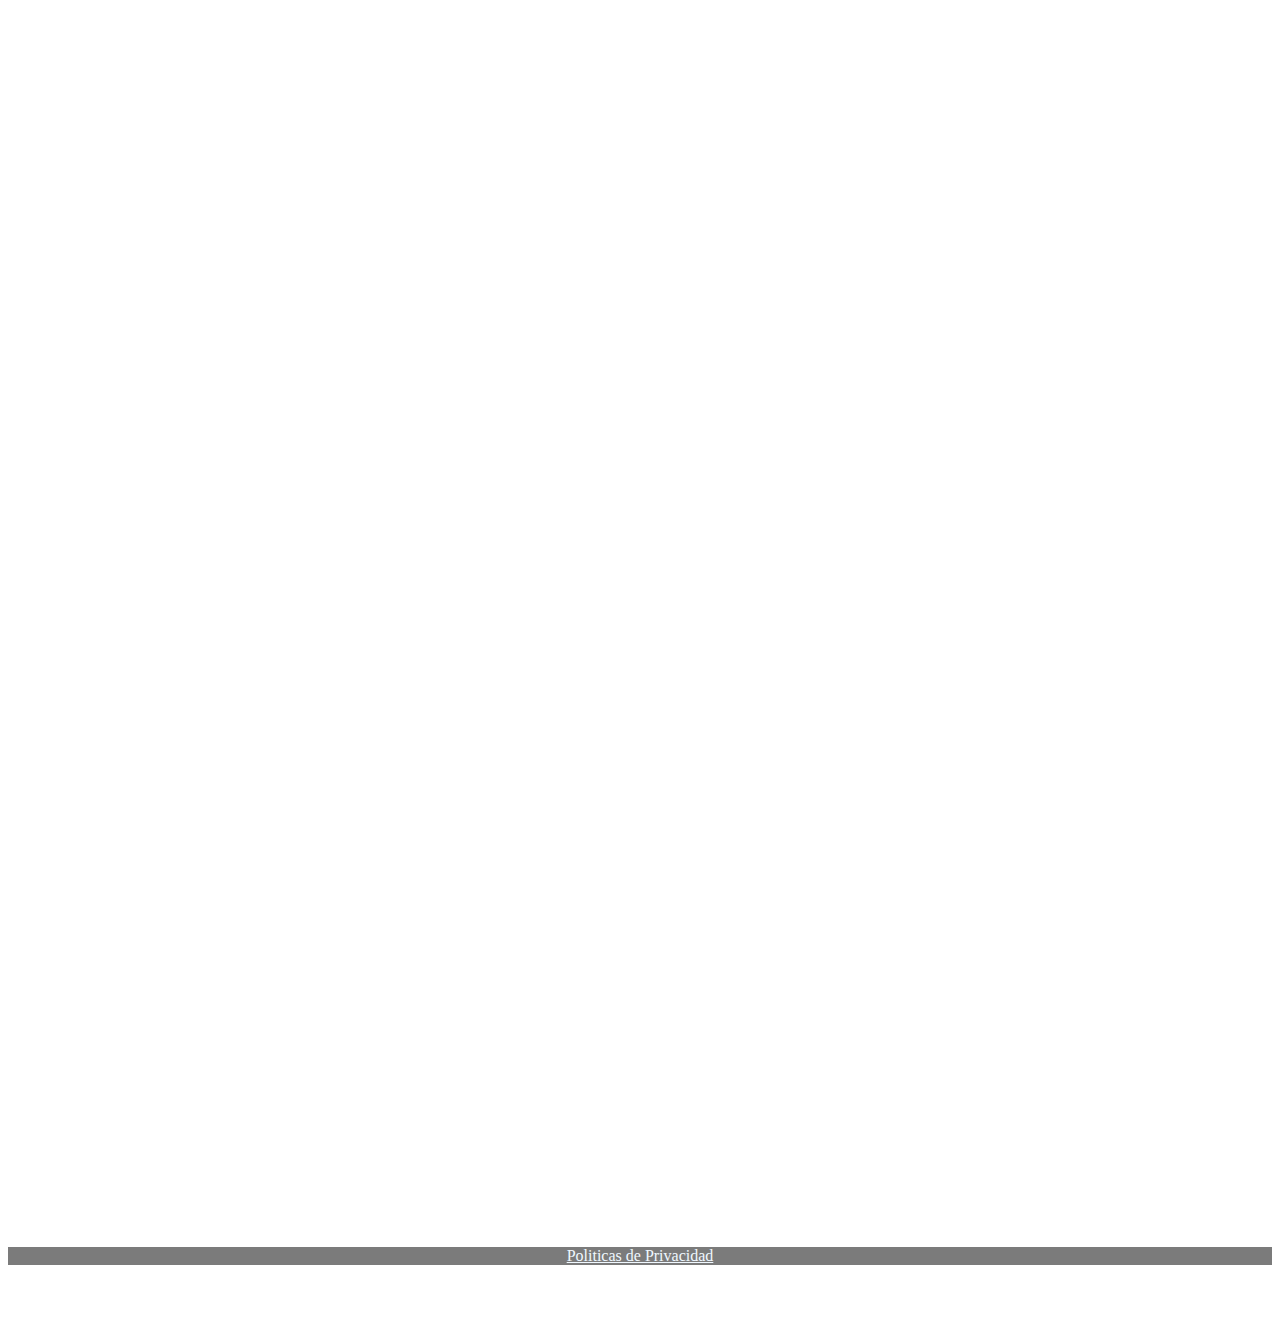
==== commit 4894b902: "Add files via upload" ====
--- a/index.html
+++ b/index.html
@@ -96,43 +96,43 @@
       <section class="py-5" id="articulos">
         <div class="container">
           <div class="row" data-aos="fade-up">
-            <div class="col-lg-3 col-sm-6">
-              <div class="card">
-                <img src="./img/polo3.webp" class="card-img-top" alt="...">
-                <div class="card-body">
-                  <h5 class="card-title">Card Title</h5>
-                  <p class="card-text"> Some quick example text to build</p>
-                  <a href="#" class="btn btn-primary">Go somewhere</a>
-                </div>
-              </div>
-            </div>
-            <div class="col-lg-3 col-sm-6">
-              <div class="card">
-                <img src="./img/polo4.webp" class="card-img-top" alt="...">
-                <div class="card-body">
-                  <h5 class="card-title">Card Title</h5>
-                  <p class="card-text"> Some quick example text to build</p>
-                  <a href="#" class="btn btn-primary">Go somewhere</a>
-                </div>
-              </div>
-            </div>
-            <div class="col-lg-3 col-sm-6">
-              <div class="card">
-                <img src="./img/polo6.webp" class="card-img-top" alt="...">
-                <div class="card-body">
-                  <h5 class="card-title">Card Title</h5>
-                  <p class="card-text"> Some quick example text to build</p>
-                  <a href="#" class="btn btn-primary">Go somewhere</a>
-                </div>
-              </div>
-            </div>
-            <div class="col-lg-3 col-sm-6">
-              <div class="card">
-                <img src="./img/polo5.webp" class="card-img-top" alt="...">
-                <div class="card-body">
-                  <h5 class="card-title">Card Title</h5>
-                  <p class="card-text"> Some quick example text to build</p>
-                  <a href="#" class="btn btn-primary">Go somewhere</a>
+            <div class="col-lg-3 col-md-6 col-sm-12">
+              <div class="card">
+                <img src="./img/cvestirnegra.webp" class="card-img-top" alt="cvestirnegra">
+                <div class="card-body">
+                  <h5 class="card-title">Card Title</h5>
+                  <p class="card-text"> Some quick example text to build</p>
+                  <a href="#" class="btn btn-primary">Ver más</a>
+                </div>
+              </div>
+            </div>
+            <div class="col-lg-3 col-md-6 col-sm-12">
+              <div class="card">
+                <img src="./img/cvestirazul.webp" class="card-img-top" alt="Camisa de Vestir Azul">
+                <div class="card-body">
+                  <h5 class="card-title">Card Title</h5>
+                  <p class="card-text"> Some quick example text to build</p>
+                  <a href="#" class="btn btn-primary">Ver más</a>
+                </div>
+              </div>
+            </div>
+            <div class="col-lg-3 col-md-6 col-sm-12">
+              <div class="card">
+                <img src="./img/cvestirazulc.webp" class="card-img-top" alt="Camisa de vestir azul cielo">
+                <div class="card-body">
+                  <h5 class="card-title">Card Title</h5>
+                  <p class="card-text"> Some quick example text to build</p>
+                  <a href="#" class="btn btn-primary">Ver más</a>
+                </div>
+              </div>
+            </div>
+            <div class="col-lg-3 col-md-6 col-sm-12">
+              <div class="card">
+                <img src="./img/cvestirblanca2.webp" class="card-img-top" alt="...">
+                <div class="card-body">
+                  <h5 class="card-title">Card Title</h5>
+                  <p class="card-text"> Some quick example text to build</p>
+                  <a href="#" class="btn btn-primary">Ver más</a>
                 </div>
               </div>
             </div>
@@ -141,44 +141,90 @@
       </section>
       <section class="py-5" id="articulos">
         <div class="container">
-          <div class="row">
-            <div class="col-lg-3 col-sm-6">
-              <div class="card">
-                <img src="..." class="card-img-top" alt="...">
-                <div class="card-body">
-                  <h5 class="card-title">Card Title</h5>
-                  <p class="card-text"> Some quick example text to build</p>
-                  <a href="#" class="btn btn-primary">Go somewhere</a>
-                </div>
-              </div>
-            </div>
-            <div class="col-lg-3 col-sm-6">
-              <div class="card">
-                <img src="..." class="card-img-top" alt="...">
-                <div class="card-body">
-                  <h5 class="card-title">Card Title</h5>
-                  <p class="card-text"> Some quick example text to build</p>
-                  <a href="#" class="btn btn-primary">Go somewhere</a>
-                </div>
-              </div>
-            </div>
-            <div class="col-lg-3 col-sm-6">
-              <div class="card">
-                <img src="..." class="card-img-top" alt="...">
-                <div class="card-body">
-                  <h5 class="card-title">Card Title</h5>
-                  <p class="card-text"> Some quick example text to build</p>
-                  <a href="#" class="btn btn-primary">Go somewhere</a>
-                </div>
-              </div>
-            </div>
-            <div class="col-lg-3 col-sm-6">
-              <div class="card">
-                <img src="..." class="card-img-top" alt="...">
-                <div class="card-body">
-                  <h5 class="card-title">Card Title</h5>
-                  <p class="card-text"> Some quick example text to build</p>
-                  <a href="#" class="btn btn-primary">Go somewhere</a>
+          <div class="row" data-aos="fade-up">
+            <div class="col-lg-3 col-md-6 col-sm-12">
+              <div class="card">
+                <img src="./img/polonegra2.webp" class="card-img-top" alt="...">
+                <div class="card-body">
+                  <h5 class="card-title">Polo Negra</h5>
+                  <p class="card-text">Polo de manga corta confeccionada en algodón y seda.</p>
+                  <a href="#" class="btn btn-primary">Ver más</a>
+                </div>
+              </div>
+            </div>
+            <div class="col-lg-3 col-md-6 col-sm-12">
+              <div class="card">
+                <img src="./img/poloazul.webp" class="card-img-top" alt="...">
+                <div class="card-body">
+                  <h5 class="card-title">Polo Azul</h5>
+                  <p class="card-text">Polo de manga corta confeccionada en algodón y seda.</p>
+                  <a href="#" class="btn btn-primary">Ver más</a>
+                </div>
+              </div>
+            </div>
+            <div class="col-lg-3 col-md-6 col-sm-12">
+              <div class="card">
+                <img src="./img/beigepolo.webp" class="card-img-top" alt="...">
+                <div class="card-body">
+                  <h5 class="card-title">Polo beige</h5>
+                  <p class="card-text">Polo de manga corta confeccionada en algodón y seda.</p>
+                  <a href="#" class="btn btn-primary">Ver más</a>
+                </div>
+              </div>
+            </div>
+            <div class="col-lg-3 col-md-6 col-sm-12">
+              <div class="card">
+                <img src="./img/poloblanca2.webp" class="card-img-top" alt="...">
+                <div class="card-body">
+                  <h5 class="card-title">Polo blanca</h5>
+                  <p class="card-text">Polo de manga corta confeccionada en algodón y seda.</p>
+                  <a href="#" class="btn btn-primary">Ver más</a>
+                </div>
+              </div>
+            </div>
+          </div>
+        </div>
+      </section>
+      <section class="py-5" id="articulos">
+        <div class="container">
+          <div class="row" data-aos="fade-up">
+            <div class="col-lg-3 col-md-6 col-sm-12">
+              <div class="card">
+                <img src="./img/basicanegra.webp" class="card-img-top" alt="basicanegra">
+                <div class="card-body">
+                  <h5 class="card-title">Camiseta básica negra</h5>
+                  <p class="card-text">Camiseta amplia confeccionada en algodón compacto. Cuello redondo y manga corta.</p>
+                  <a href="Basicos.html" class="btn btn-primary">Ver más</a>
+                </div>
+              </div>
+            </div>
+            <div class="col-lg-3 col-md-6 col-sm-12">
+              <div class="card">
+                <img src="./img/basicagris.webp" class="card-img-top" alt="basicagris">
+                <div class="card-body">
+                  <h5 class="card-title">Camiseta básica gris</h5>
+                  <p class="card-text">Camiseta amplia confeccionada en algodón compacto. Cuello redondo y manga corta.</p>
+                  <a href="Basicos.html" class="btn btn-primary">Ver más</a>
+                </div>
+              </div>
+            </div>
+            <div class="col-lg-3 col-md-6 col-sm-12">
+              <div class="card">
+                <img src="./img/basicabeige.webp" class="card-img-top" alt="basicabeige">
+                <div class="card-body">
+                  <h5 class="card-title">CAMISETA BÁSICA CAQUI</h5>
+                  <p class="card-text">Camiseta amplia confeccionada en algodón compacto. Cuello redondo y manga corta.</p>
+                  <a href="Basicos.html" class="btn btn-primary">Ver más</a>
+                </div>
+              </div>
+            </div>
+            <div class="col-lg-3 col-md-6 col-sm-12">
+              <div class="card">
+                <img src="./img/basicablanca2.webp" class="card-img-top" alt="basicablanca">
+                <div class="card-body">
+                  <h5 class="card-title">Camiseta básica blanca</h5>
+                  <p class="card-text">Camiseta amplia confeccionada en algodón compacto. Cuello redondo y manga corta.</p>
+                  <a href="Basicos.html" class="btn btn-primary">Go somewhere</a>
                 </div>
               </div>
             </div>
@@ -188,11 +234,11 @@
       <!--tarjetas-->
       <section class="productos py-5">
         <div class="container py-5">
-          <div class="row">
+          <div class="row" data-aos="fade-up">
             <div class="col-lg-4">
               <div class="card" style="width: 18rem">
                 <img
-                  src="./img/polo2.webp"
+                  src="./img/poloblanca.webp"
                   class="card-img-top"
                   alt="Playera azul cuello V"
                 />
@@ -204,7 +250,7 @@
             <div class="col-lg-4">
               <div class="card" style="width: 18rem">
                 <img
-                  src="./img/casual2.webp"
+                  src="./img/basicablanca1.webp"
                   class="card-img-top"
                   alt="Playera Blanca Cuello redondo"
                 />
@@ -216,7 +262,7 @@
             <div class="col-lg-4">
               <div class="card" style="width: 18rem">
                 <img
-                  src="./img/DreamShaper_v7_ropa_de_hombre_casual_0-_1_.webp"
+                  src="./img/cvestirblanca1.webp"
                   class="card-img-top"
                   alt="Camisa Blanca de Vestir"
                 />
--- a/css/index.css
+++ b/css/index.css
@@ -1,6 +1,6 @@
 /*Imagen principal*/
 .inicio {
-  --opacidad-negro: 0.5;
+  --opacidad-negro: 0.4;
   background-image: linear-gradient(
       rgba(0, 0, 0, var(--opacidad-negro)),
       rgba(0, 0, 0, var(--opacidad-negro))
@@ -31,16 +31,30 @@
 }
 /*Color de fondo de las tarjetas*/
 .card {
-  background-color: #A8A8A8;
+  background-color: silver;
 }
 /*Texto de las tarjetas*/
 .card-text {
-  font-family: "Montserrat", sans-serif;
-  font-weight: 1000;
-  text-align: center;
-  color: lavender;
+  font-family: 'Montserrat', sans-serif ;
+  text-align: justify ;
+  color: white;
+}
+
+.card-title{
+  color: black;
+  font-family: 'Bebas Neue', sans-serif ;
+  font-size: 22px;
+}
+
+.btn-primary{
+  background-color: steelblue;
+  border-color: steelblue;
 }
 .politicas {
   background-color: #7B7B7B;
   text-align: center;
 }
+
+a{
+  color: aliceblue;
+}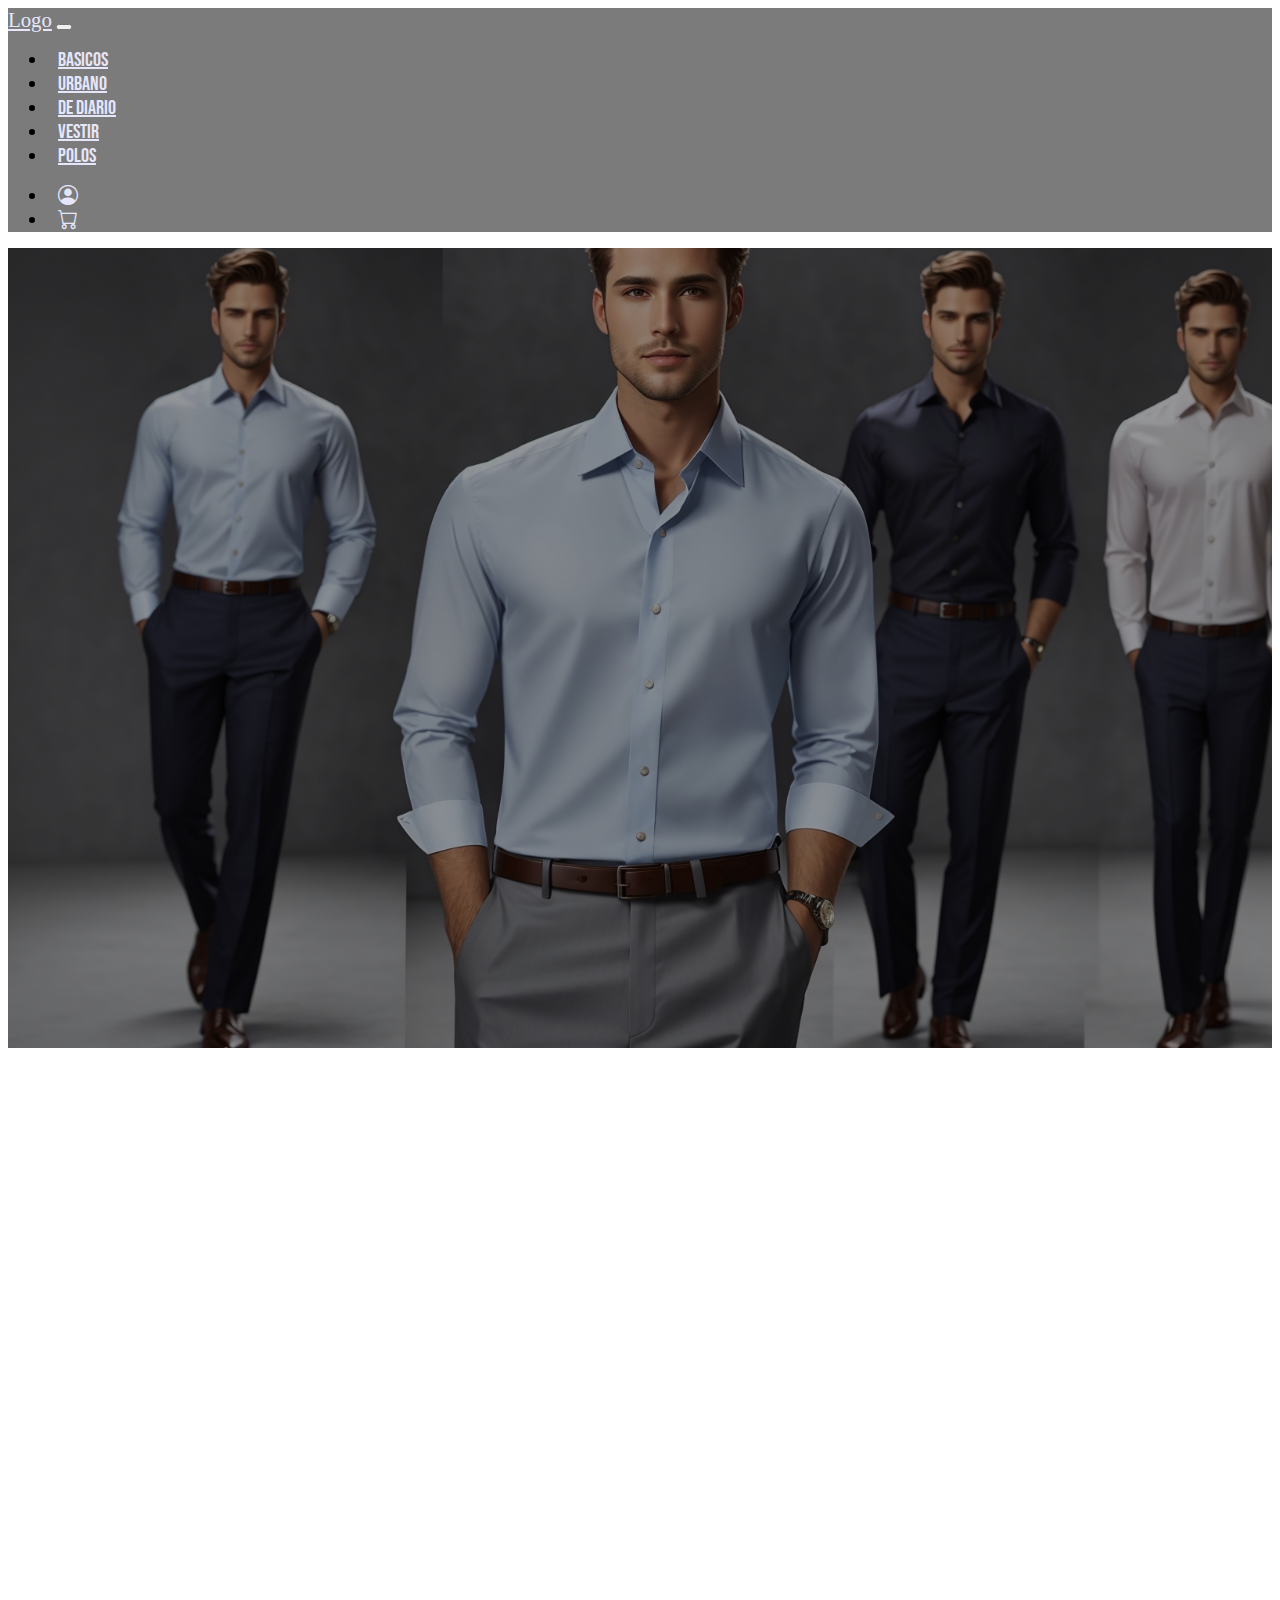
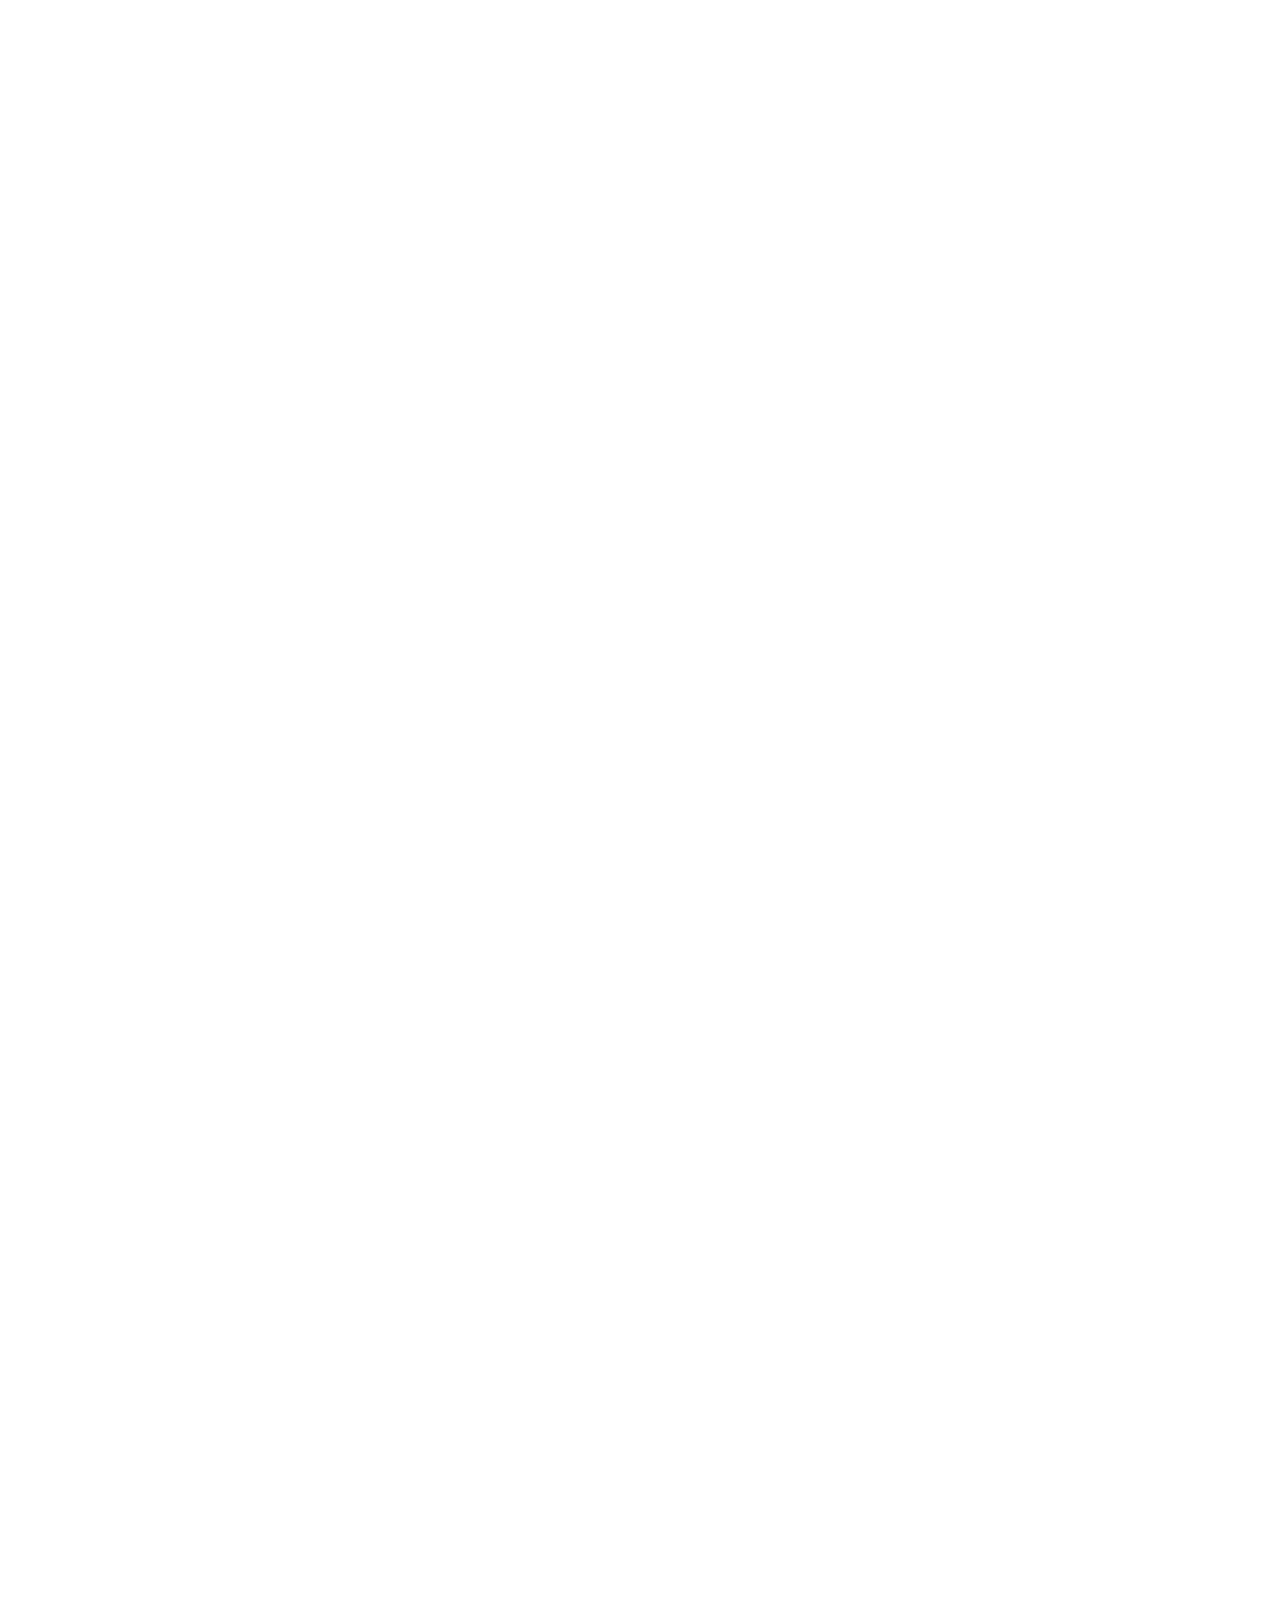
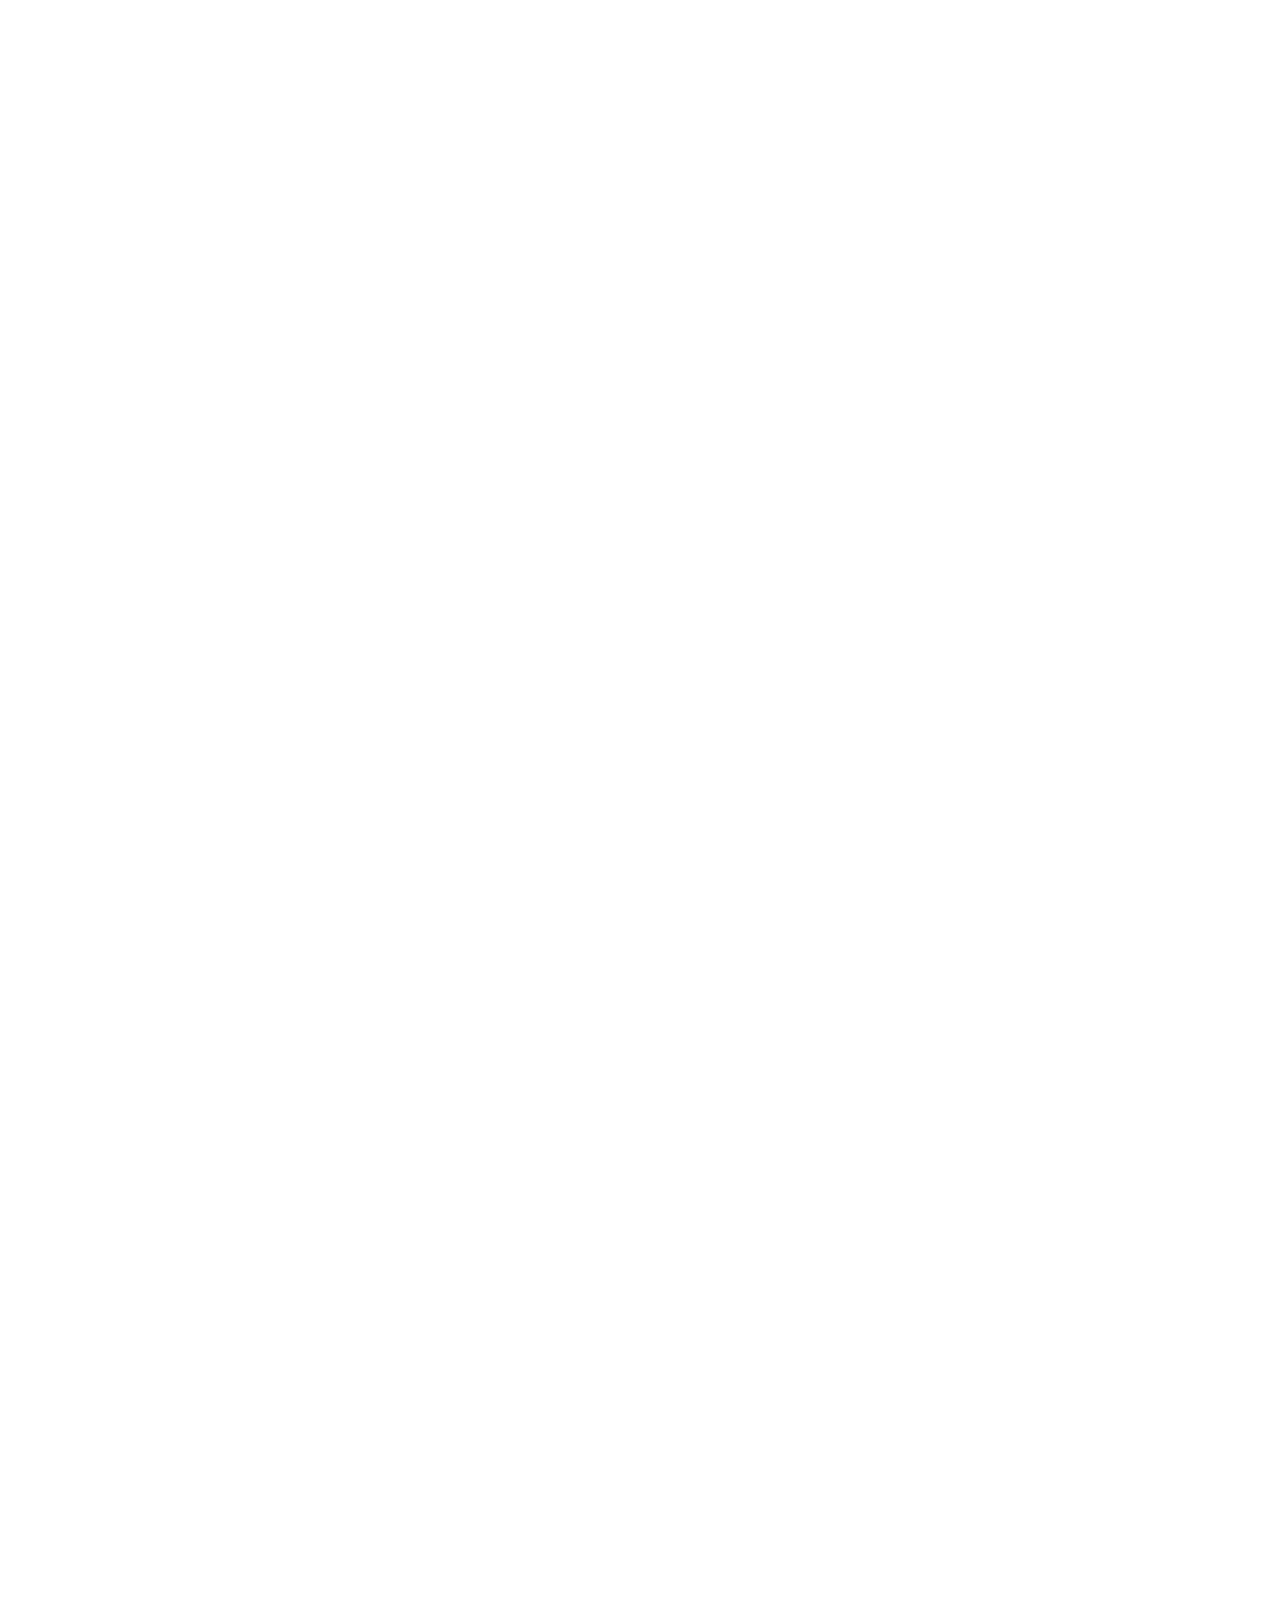
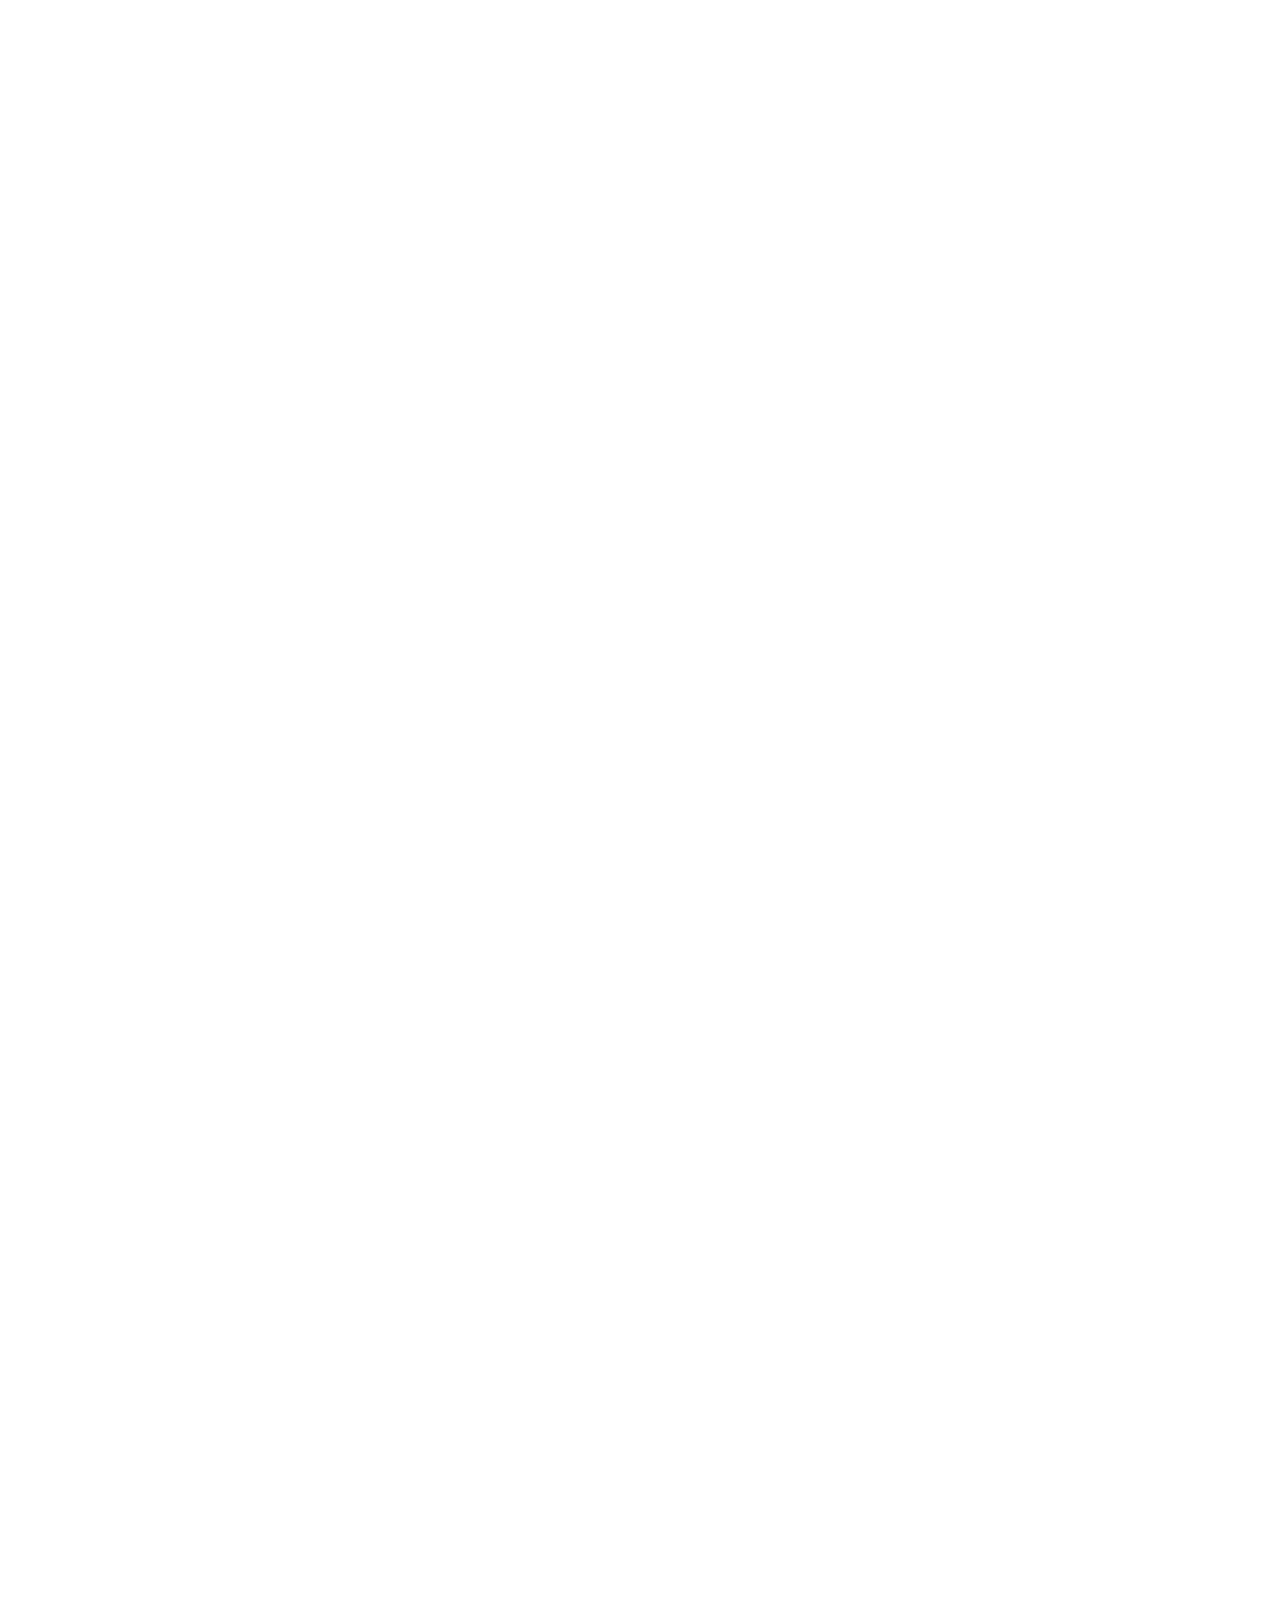
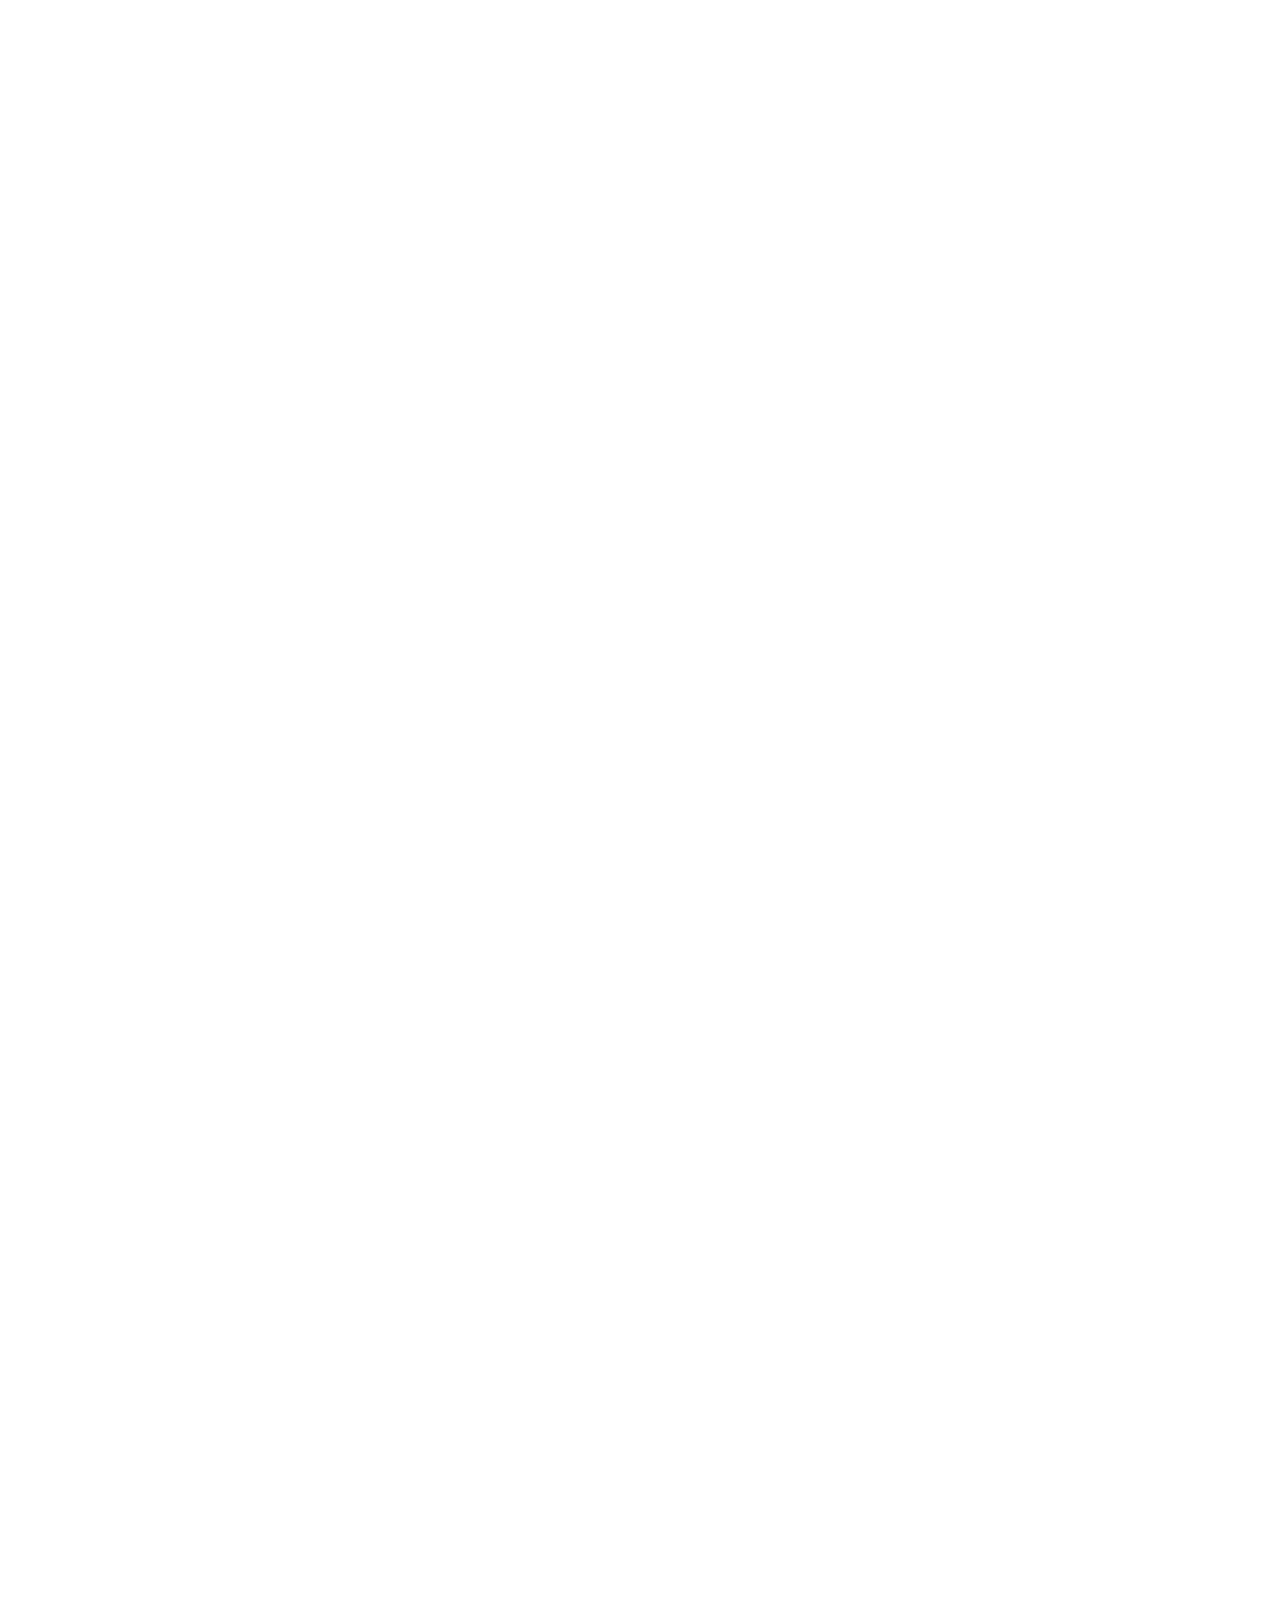
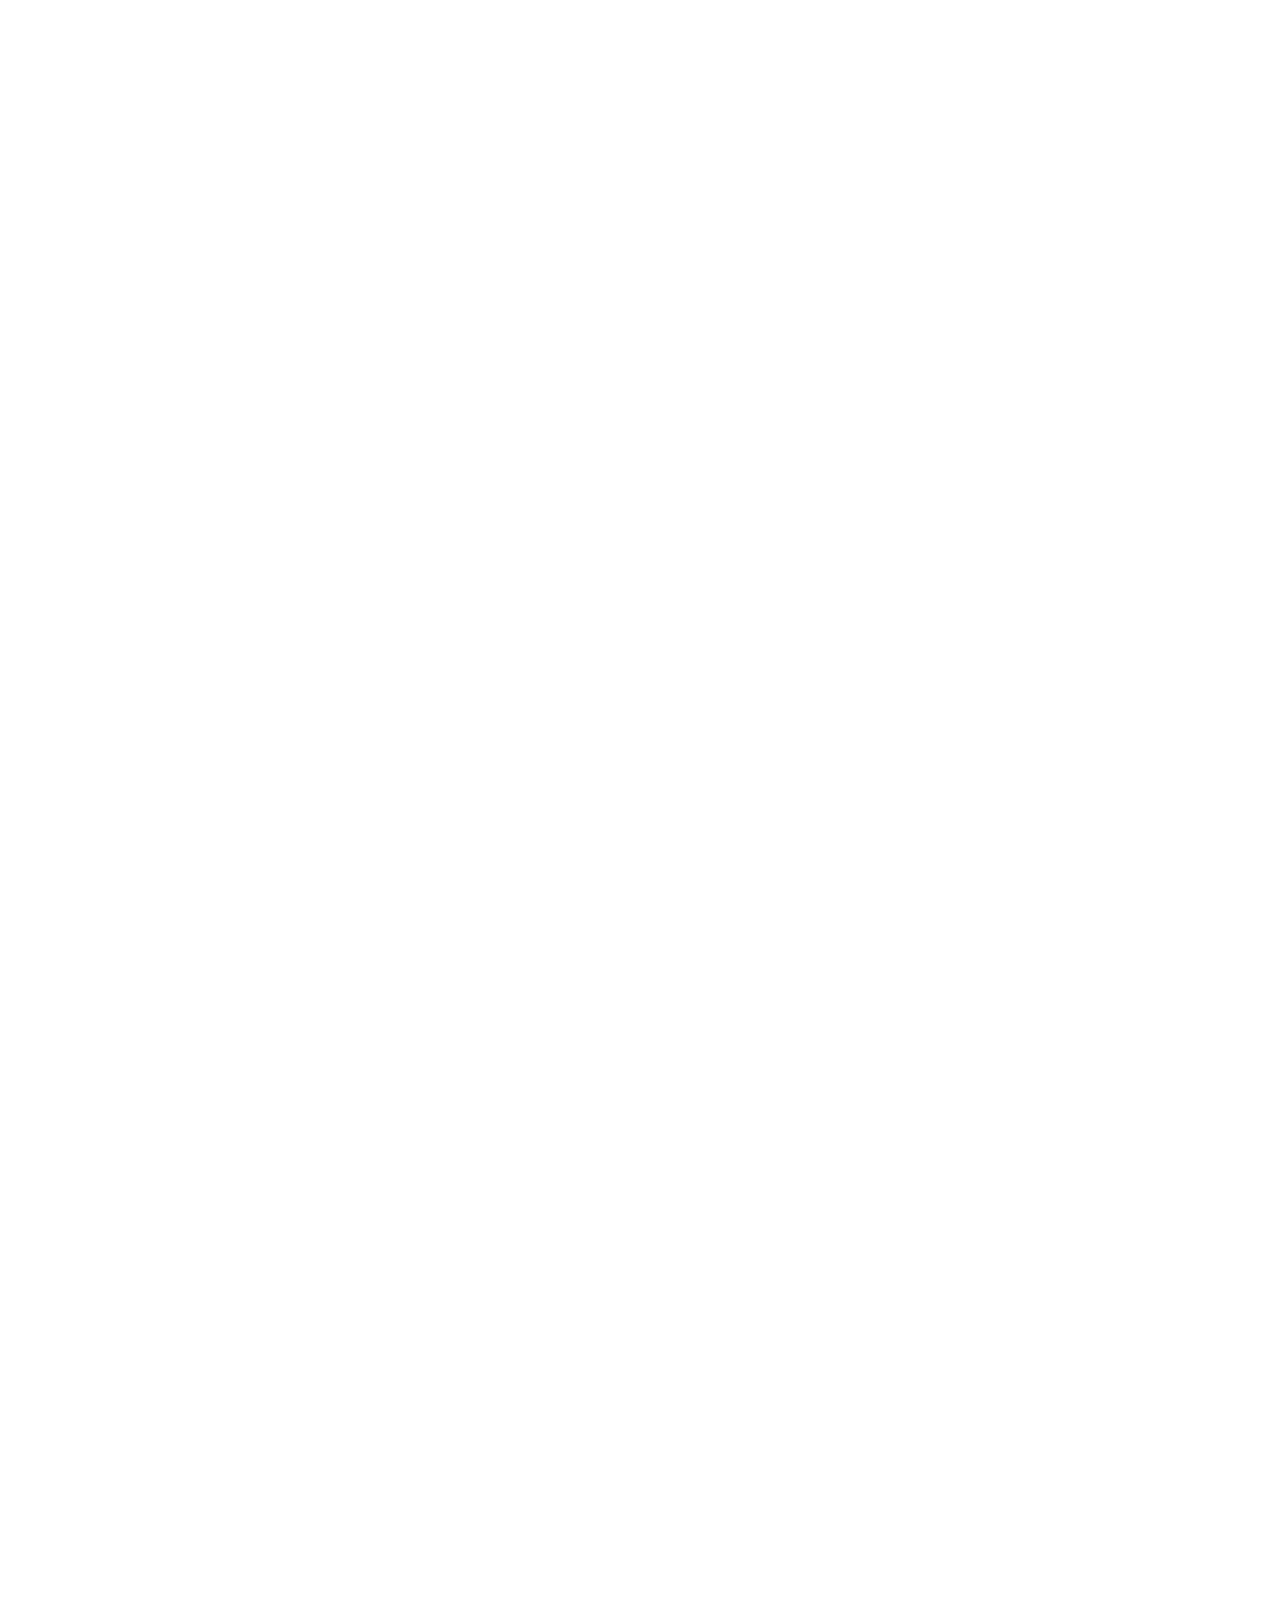
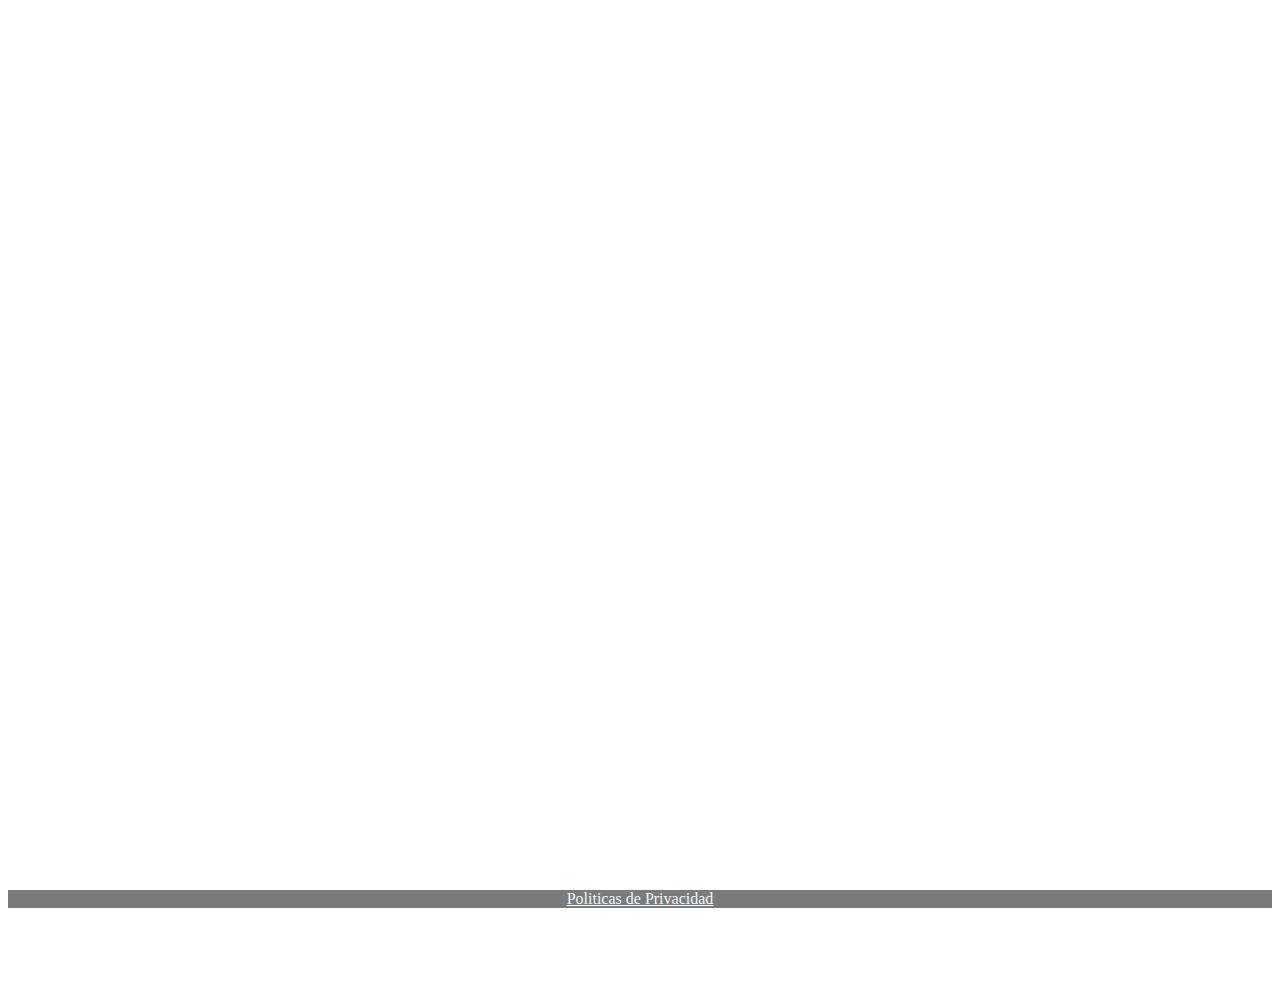
==== commit c211473a: "Add files via upload" ====
--- a/index.html
+++ b/index.html
@@ -3,7 +3,12 @@
   <head>
     <meta charset="UTF-8" />
     <meta name="viewport" content="width=device-width, initial-scale=1.0" />
-    <title>Pagina Web</title>
+    <title>Ecommerce</title>
+    <meta name="description" content="Explora las últimas tendencias de moda con nuestras prendas cuidadosamente 
+    seleccionadas, confeccionadas con los mejores materiales para brindarte estilo y comodidad. ">
+    <meta name="keywords" content="Camisas de hombre, Playeras de hombre, Camisas de vestir, Playeras basicas,
+    Polos, Moda masculina, Ropa de hombre, playeras en tendencia, 100% algodon">
+    <meta name="author" content="Bellacoders">
     <link
       href="https://cdn.jsdelivr.net/npm/bootstrap@5.3.1/dist/css/bootstrap.min.css"
       rel="stylesheet"
@@ -53,7 +58,7 @@
             <ul class="navbar-nav mx-auto mb-2 mb-lg-0">
               <!--Items del Navbar-->
               <li class="nav-item">
-                <a class="nav-link" href="#">Basicos</a>
+                <a class="nav-link" href="Basicos.html">Basicos</a>
               </li>
               <li class="nav-item">
                 <a class="nav-link" href="#">Urbano</a>
@@ -62,7 +67,7 @@
                 <a class="nav-link" href="#">De Diario</a>
               </li>
               <li class="nav-item">
-                <a class="nav-link" href="#">Vestir</a>
+                <a class="nav-link" href="vestir.html">Vestir</a>
               </li>
               <li class="nav-item">
                 <a class="nav-link" href="#">Polos</a>
@@ -100,9 +105,9 @@
               <div class="card">
                 <img src="./img/cvestirnegra.webp" class="card-img-top" alt="cvestirnegra">
                 <div class="card-body">
-                  <h5 class="card-title">Card Title</h5>
-                  <p class="card-text"> Some quick example text to build</p>
-                  <a href="#" class="btn btn-primary">Ver más</a>
+                  <h5 class="card-title">Camisa de Vestir negra</h5>
+                  <p class="card-text"> Some quick example text to build</p>
+                  <a href="vestir.html" class="btn btn-primary">Ver más</a>
                 </div>
               </div>
             </div>
@@ -110,7 +115,7 @@
               <div class="card">
                 <img src="./img/cvestirazul.webp" class="card-img-top" alt="Camisa de Vestir Azul">
                 <div class="card-body">
-                  <h5 class="card-title">Card Title</h5>
+                  <h5 class="card-title">Camisa de Vestir azul marino</h5>
                   <p class="card-text"> Some quick example text to build</p>
                   <a href="#" class="btn btn-primary">Ver más</a>
                 </div>
@@ -120,7 +125,7 @@
               <div class="card">
                 <img src="./img/cvestirazulc.webp" class="card-img-top" alt="Camisa de vestir azul cielo">
                 <div class="card-body">
-                  <h5 class="card-title">Card Title</h5>
+                  <h5 class="card-title">Camisa de Vestir nazul cielo</h5>
                   <p class="card-text"> Some quick example text to build</p>
                   <a href="#" class="btn btn-primary">Ver más</a>
                 </div>
@@ -130,7 +135,7 @@
               <div class="card">
                 <img src="./img/cvestirblanca2.webp" class="card-img-top" alt="...">
                 <div class="card-body">
-                  <h5 class="card-title">Card Title</h5>
+                  <h5 class="card-title">Camisa de Vestir negra blanca</h5>
                   <p class="card-text"> Some quick example text to build</p>
                   <a href="#" class="btn btn-primary">Ver más</a>
                 </div>
@@ -225,49 +230,6 @@
                   <h5 class="card-title">Camiseta básica blanca</h5>
                   <p class="card-text">Camiseta amplia confeccionada en algodón compacto. Cuello redondo y manga corta.</p>
                   <a href="Basicos.html" class="btn btn-primary">Go somewhere</a>
-                </div>
-              </div>
-            </div>
-          </div>
-        </div>
-      </section>
-      <!--tarjetas-->
-      <section class="productos py-5">
-        <div class="container py-5">
-          <div class="row" data-aos="fade-up">
-            <div class="col-lg-4">
-              <div class="card" style="width: 18rem">
-                <img
-                  src="./img/poloblanca.webp"
-                  class="card-img-top"
-                  alt="Playera azul cuello V"
-                />
-                <div class="card-body">
-                  <p class="card-text">Polos</p>
-                </div>
-              </div>
-            </div>
-            <div class="col-lg-4">
-              <div class="card" style="width: 18rem">
-                <img
-                  src="./img/basicablanca1.webp"
-                  class="card-img-top"
-                  alt="Playera Blanca Cuello redondo"
-                />
-                <div class="card-body">
-                  <p class="card-text">Casual</p>
-                </div>
-              </div>
-            </div>
-            <div class="col-lg-4">
-              <div class="card" style="width: 18rem">
-                <img
-                  src="./img/cvestirblanca1.webp"
-                  class="card-img-top"
-                  alt="Camisa Blanca de Vestir"
-                />
-                <div class="card-body">
-                  <p class="card-text">De Vestir</p>
                 </div>
               </div>
             </div>
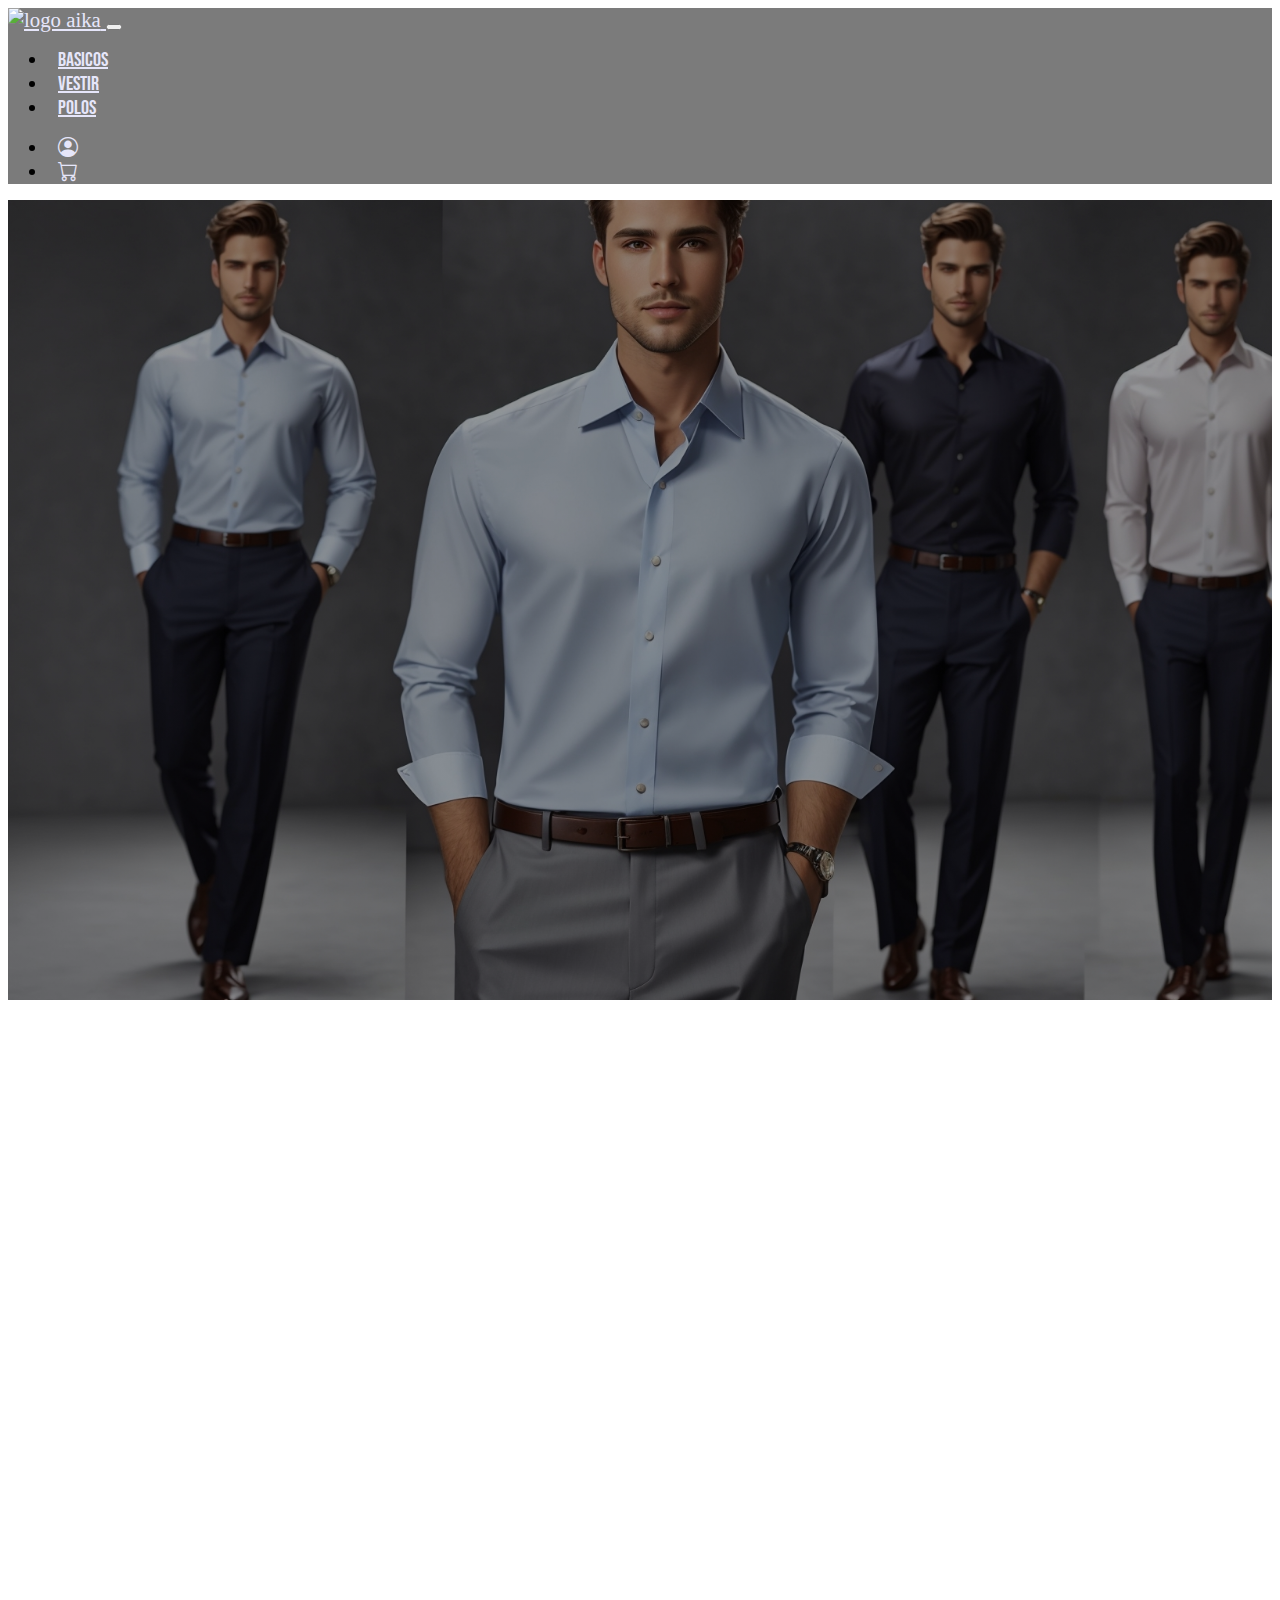
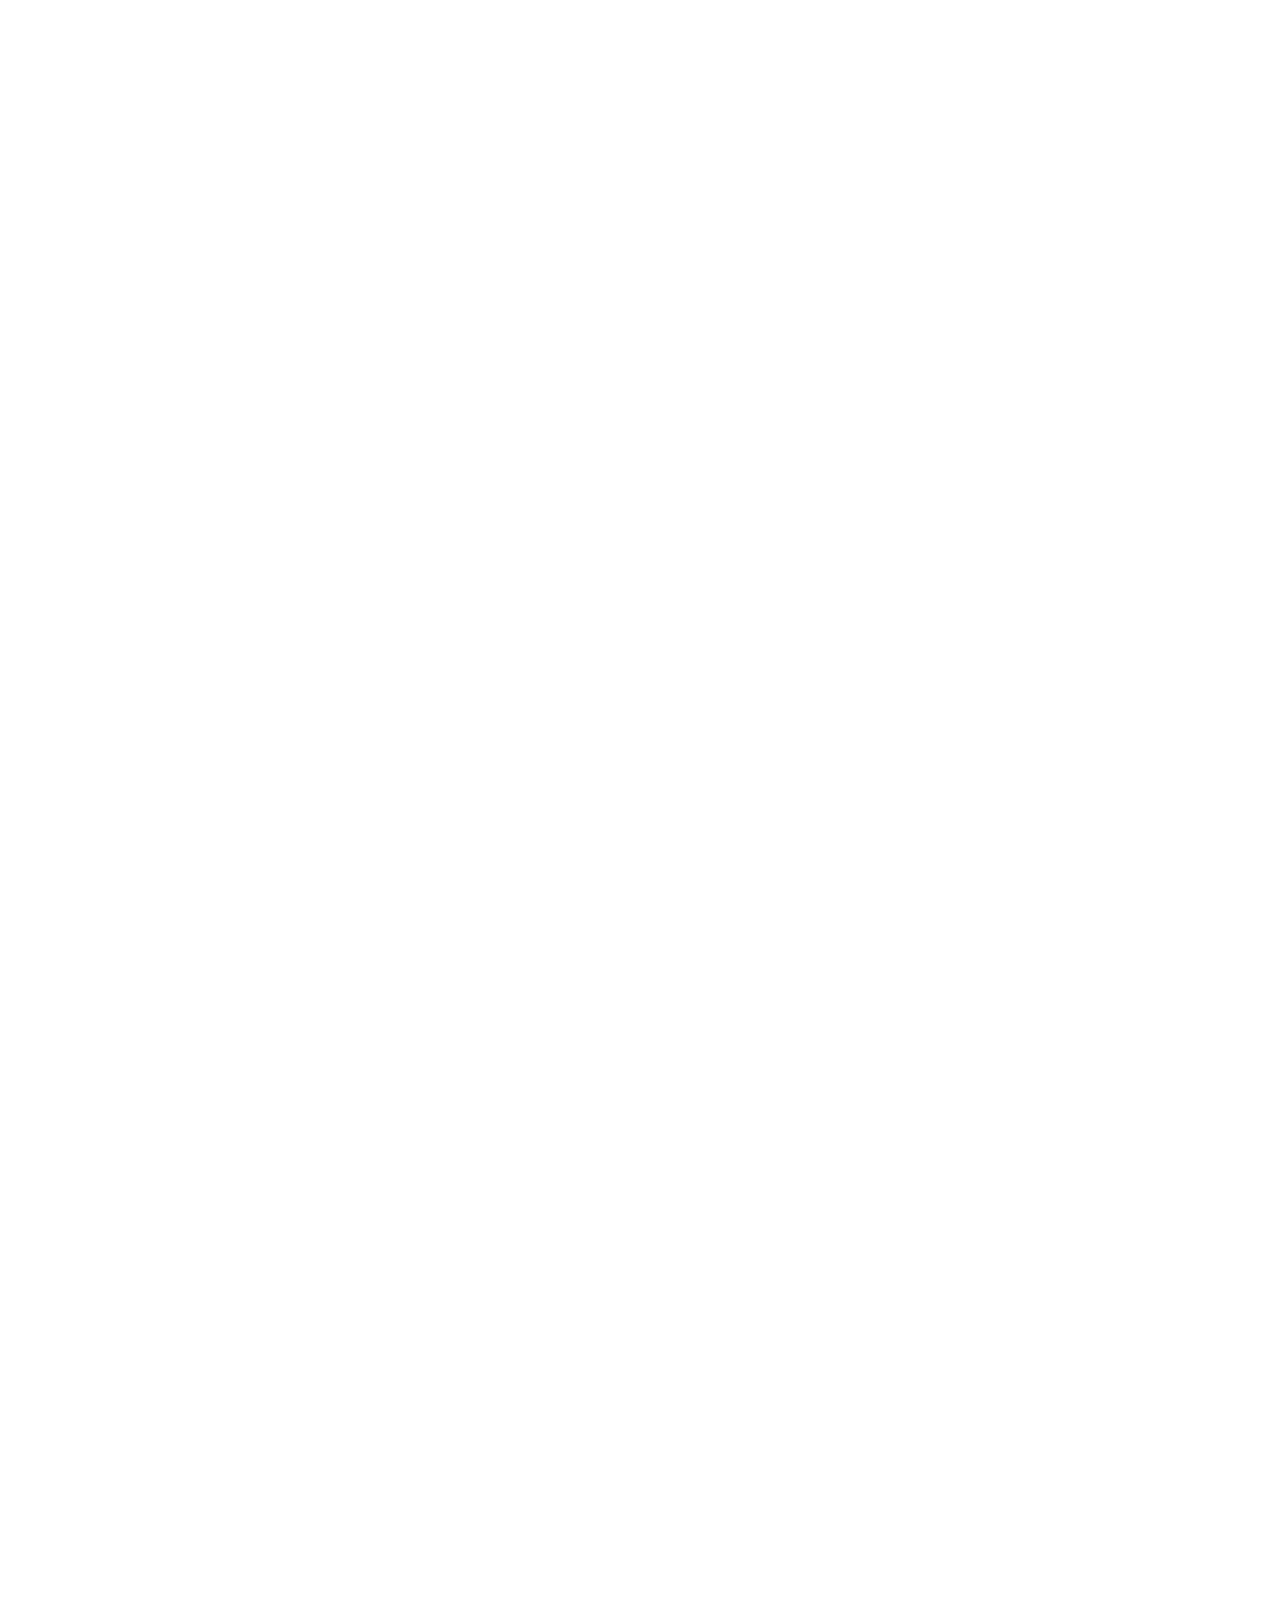
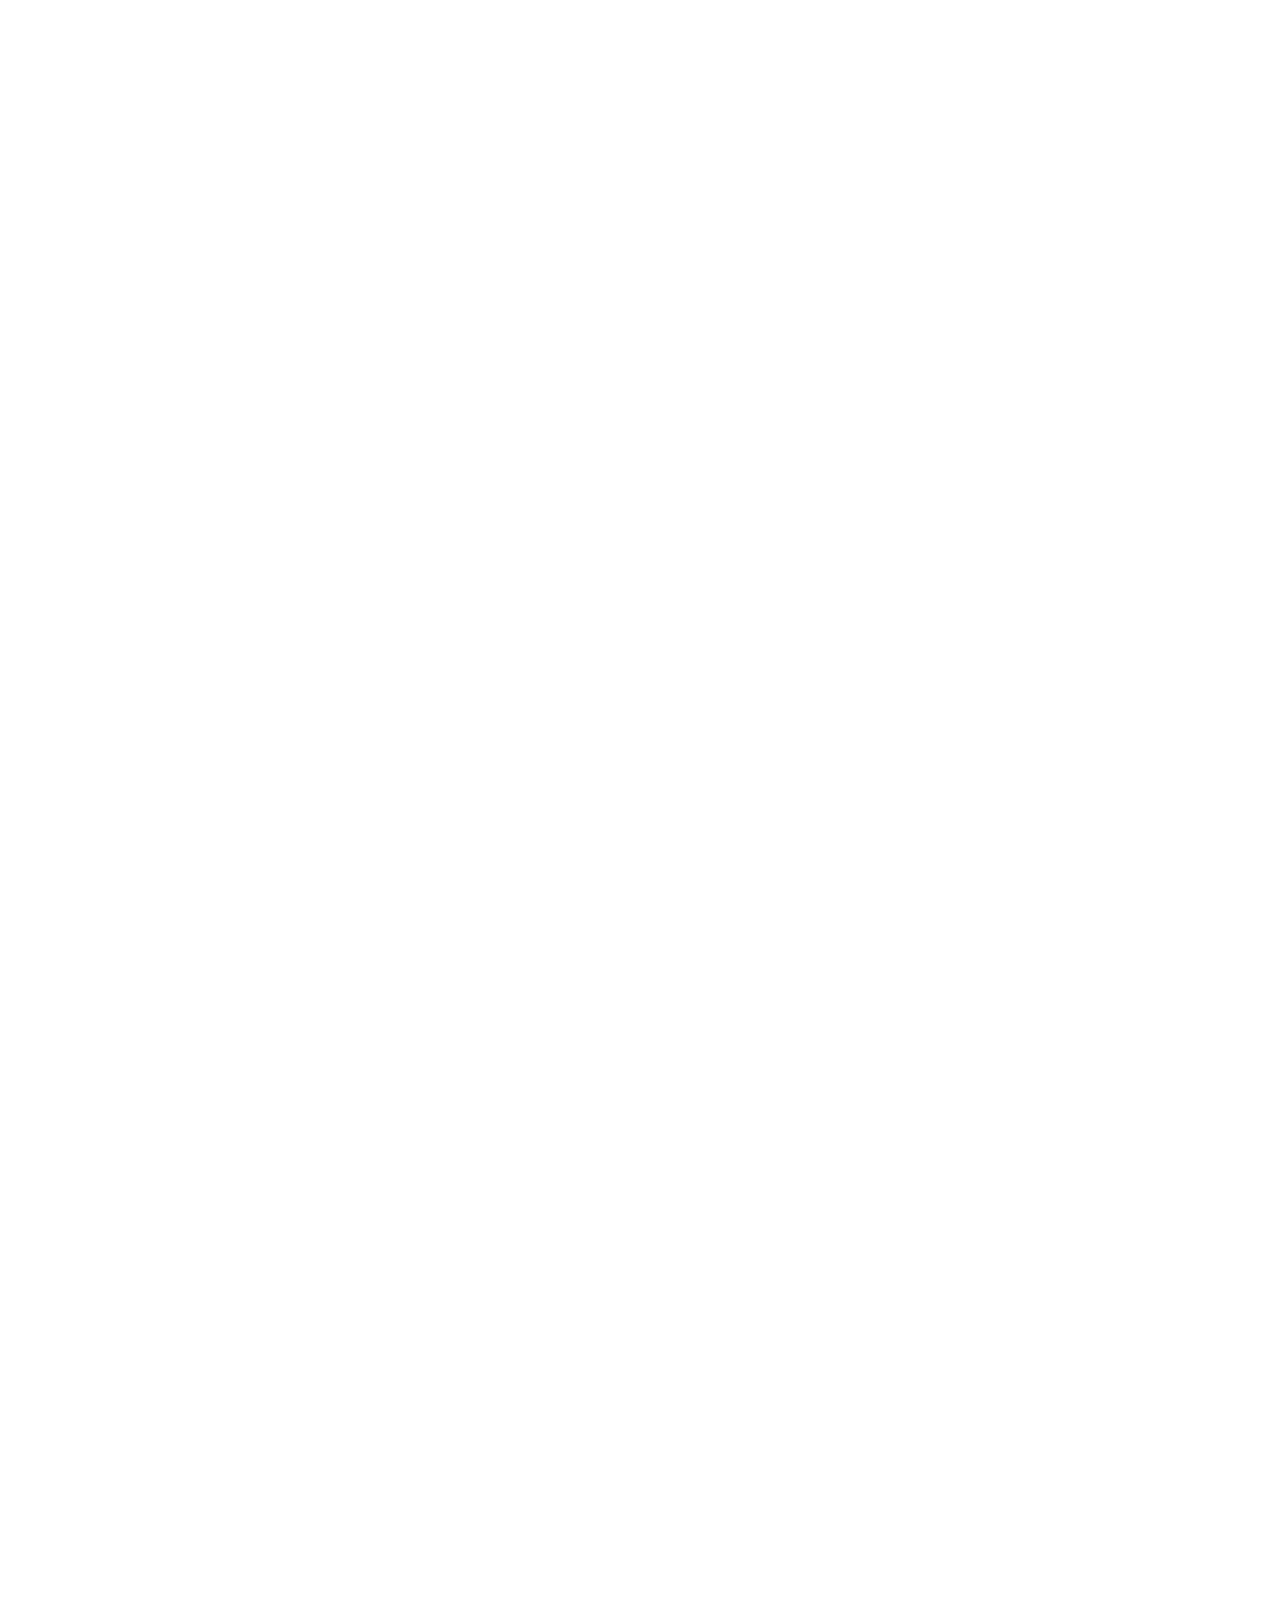
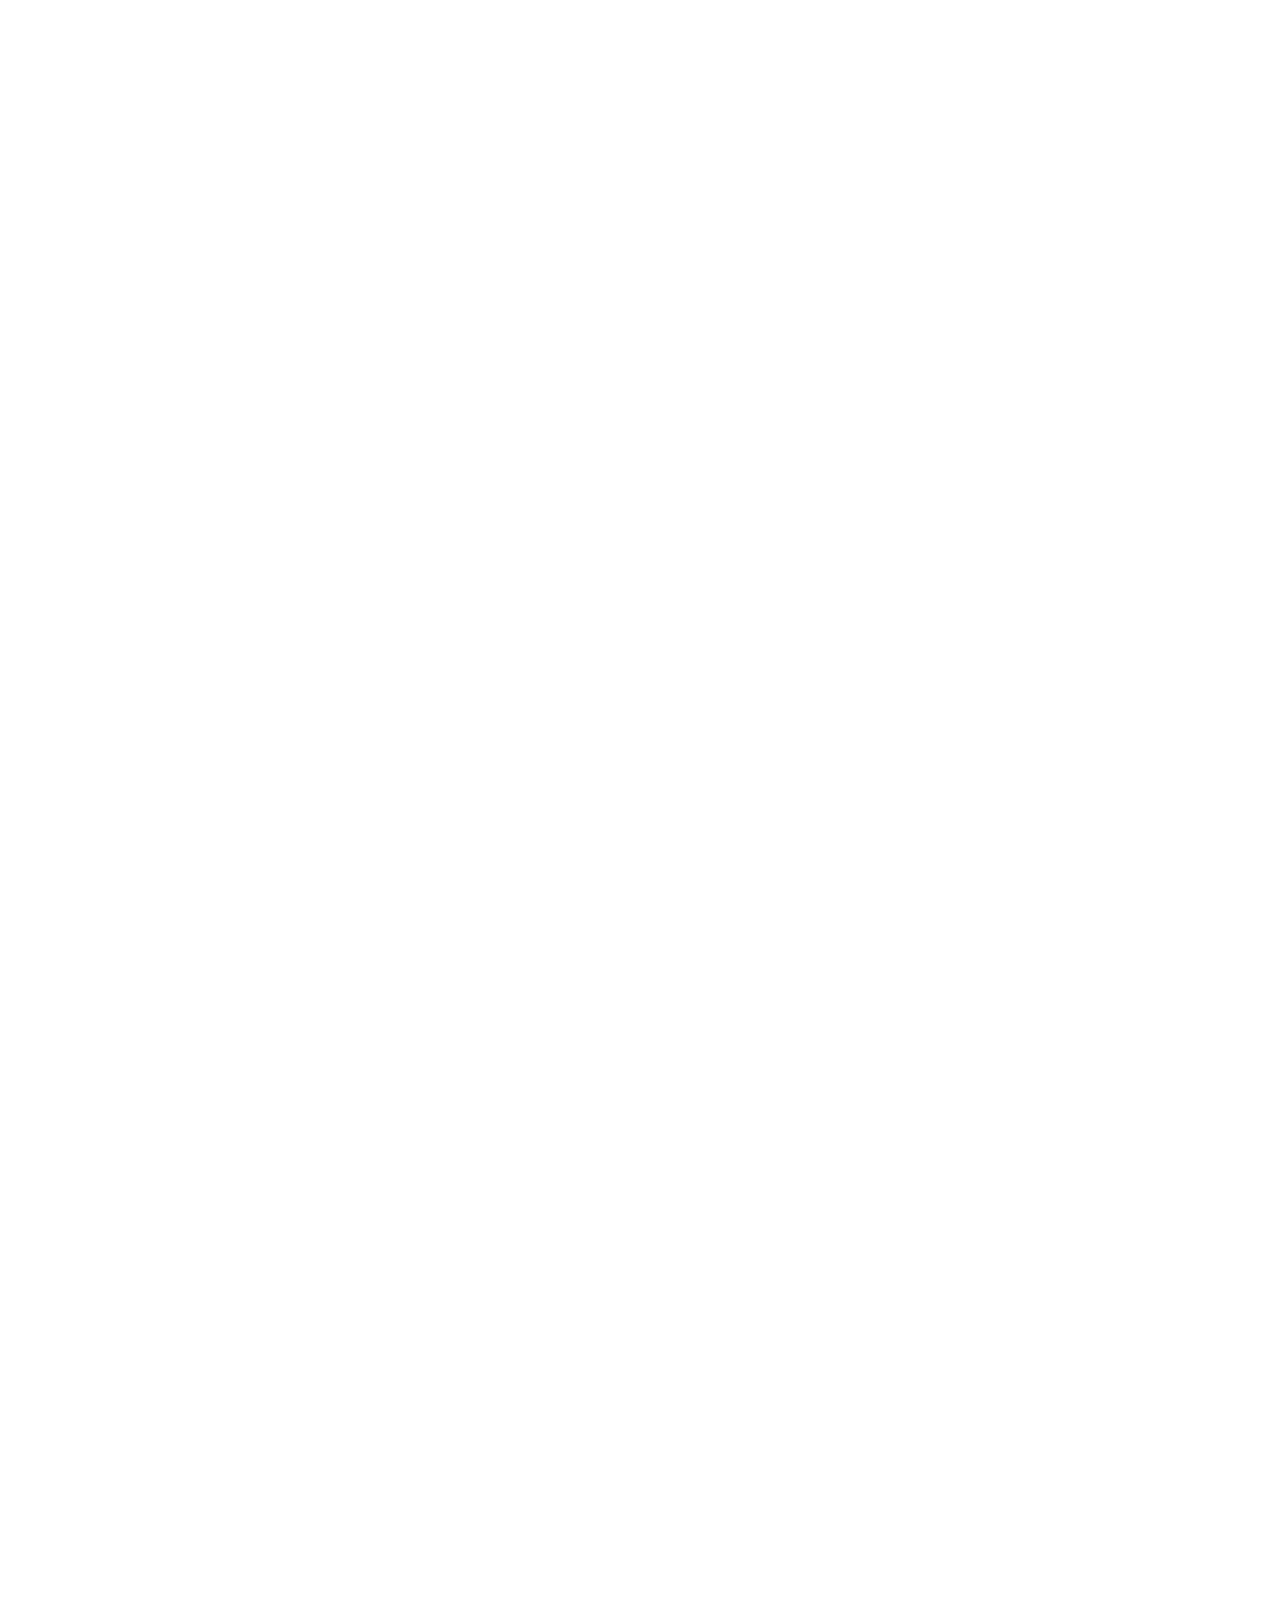
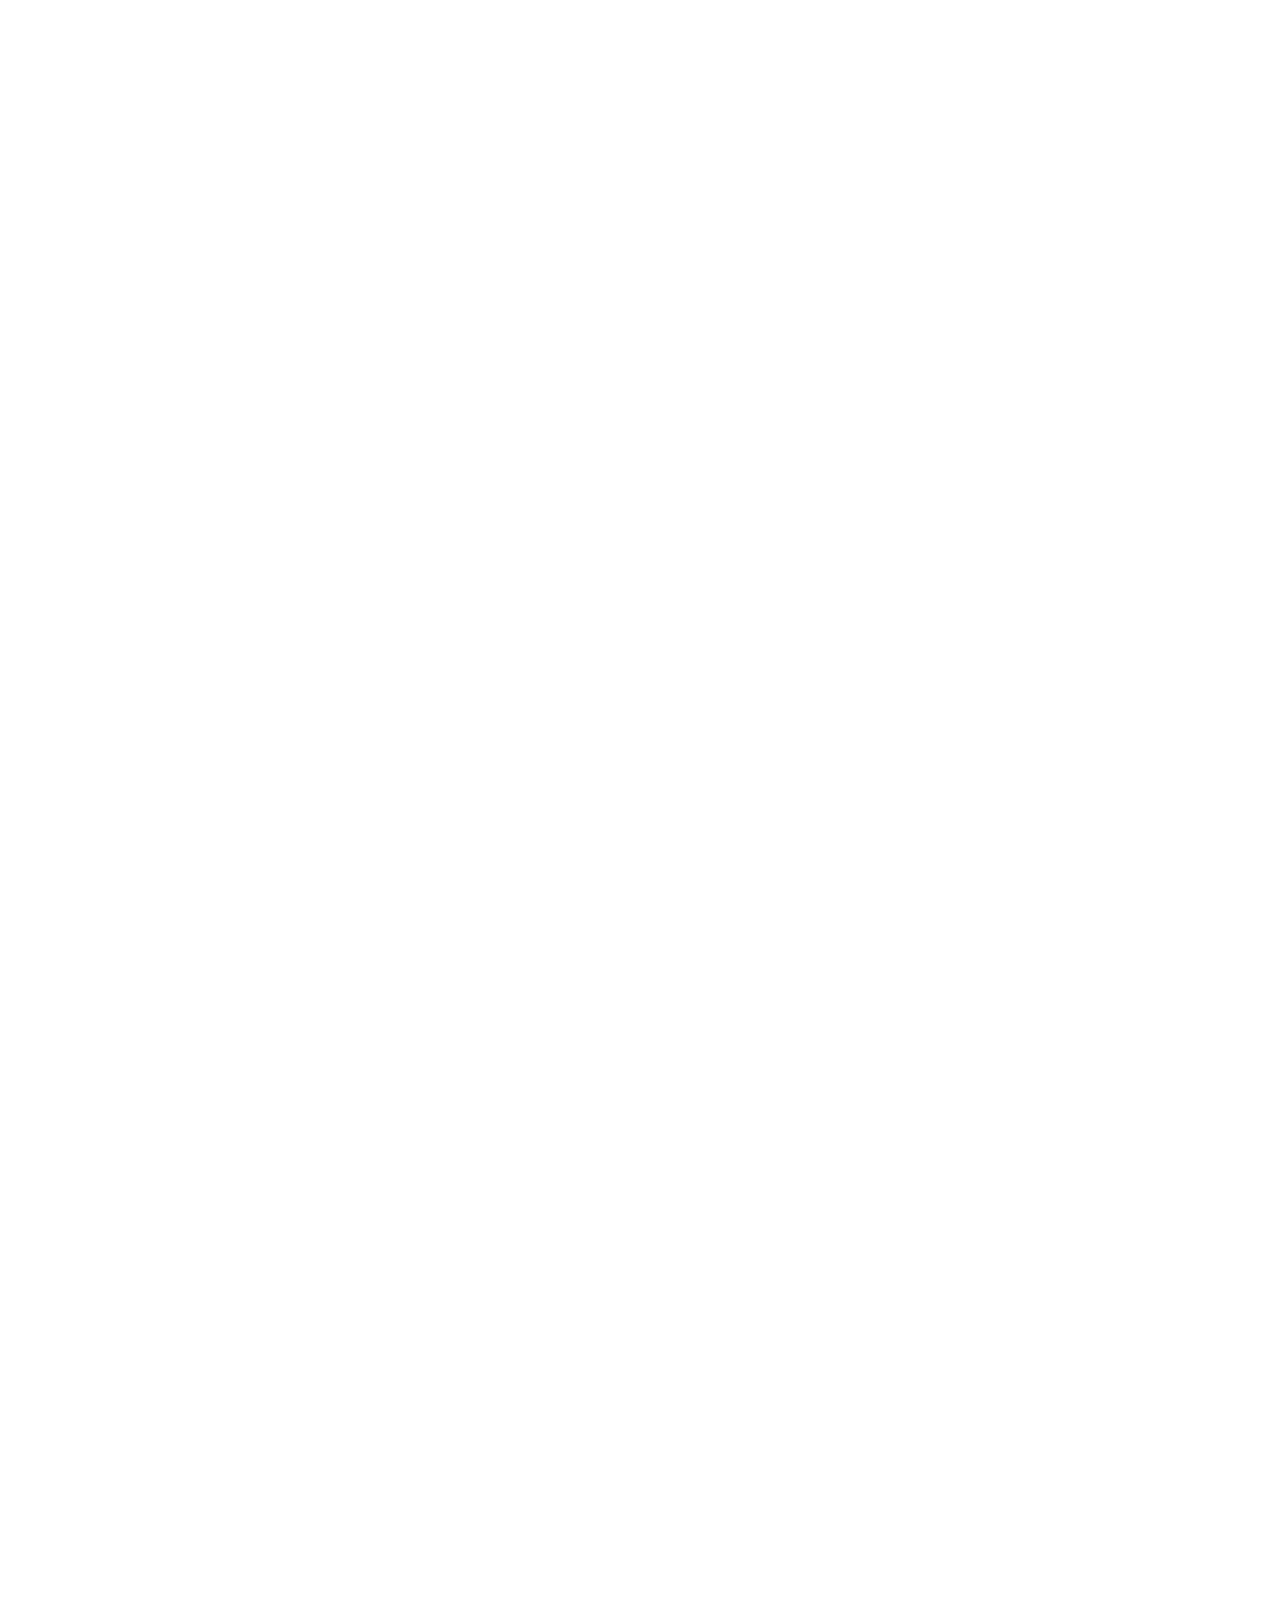
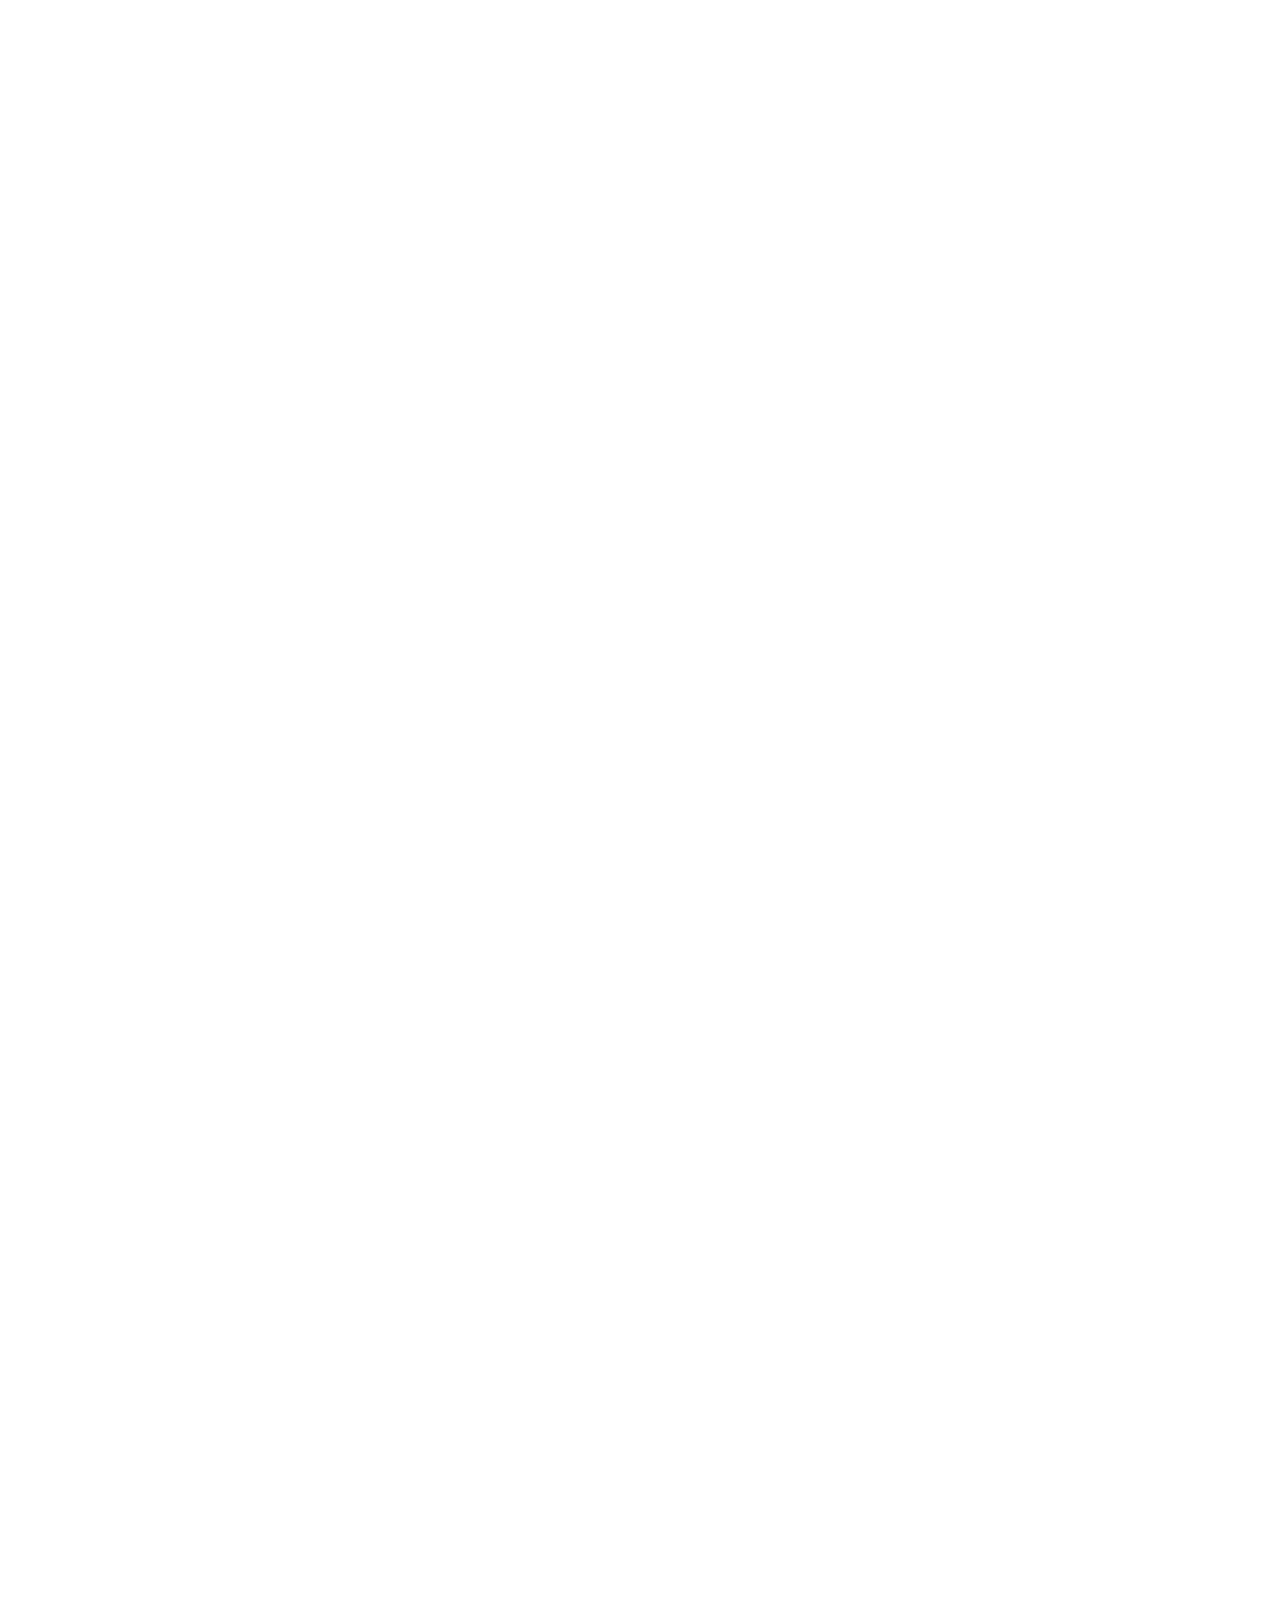
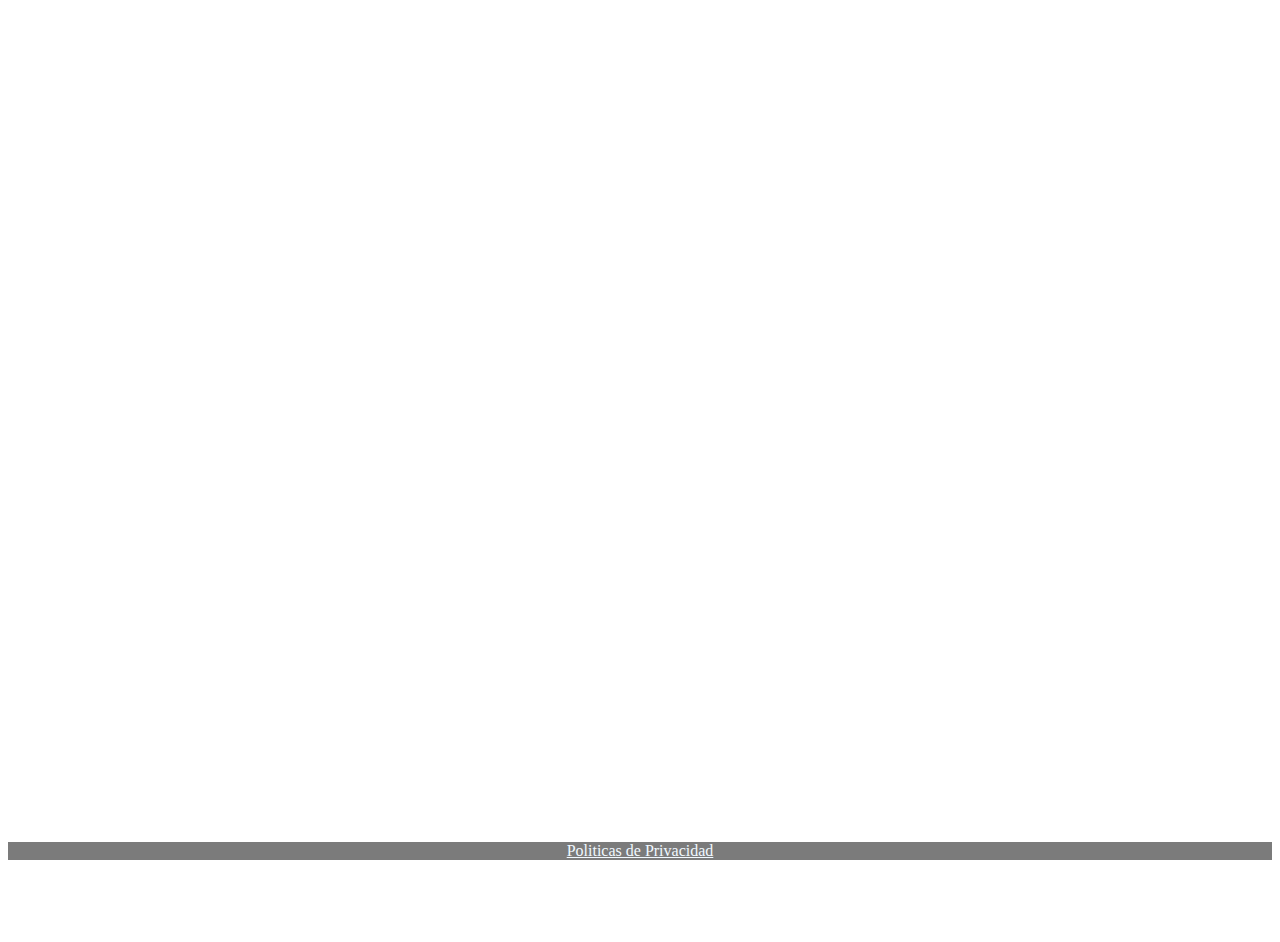
==== commit 77935e1d: "Add files via upload" ====
--- a/index.html
+++ b/index.html
@@ -42,7 +42,7 @@
       <nav class="navbar navbar-expand-lg fixed-top">
         <div class="container">
           <!--Logo del Navbar-->
-          <a class="navbar-brand" href="index.html">Logo</a>
+          <a class="navbar-brand" href="index.html"> <img src="./img/logoprueba.png" alt="logo aika"> </a>
           <button
             class="navbar-toggler"
             type="button"
@@ -61,12 +61,6 @@
                 <a class="nav-link" href="Basicos.html">Basicos</a>
               </li>
               <li class="nav-item">
-                <a class="nav-link" href="#">Urbano</a>
-              </li>
-              <li class="nav-item">
-                <a class="nav-link" href="#">De Diario</a>
-              </li>
-              <li class="nav-item">
                 <a class="nav-link" href="vestir.html">Vestir</a>
               </li>
               <li class="nav-item">
@@ -106,7 +100,7 @@
                 <img src="./img/cvestirnegra.webp" class="card-img-top" alt="cvestirnegra">
                 <div class="card-body">
                   <h5 class="card-title">Camisa de Vestir negra</h5>
-                  <p class="card-text"> Some quick example text to build</p>
+                  <p class="card-text">Camisa de vestir elaborada de 100% algodón</p>
                   <a href="vestir.html" class="btn btn-primary">Ver más</a>
                 </div>
               </div>
@@ -116,7 +110,7 @@
                 <img src="./img/cvestirazul.webp" class="card-img-top" alt="Camisa de Vestir Azul">
                 <div class="card-body">
                   <h5 class="card-title">Camisa de Vestir azul marino</h5>
-                  <p class="card-text"> Some quick example text to build</p>
+                  <p class="card-text">Camisa de vestir elaborada de 100% algodón</p>
                   <a href="#" class="btn btn-primary">Ver más</a>
                 </div>
               </div>
@@ -125,8 +119,8 @@
               <div class="card">
                 <img src="./img/cvestirazulc.webp" class="card-img-top" alt="Camisa de vestir azul cielo">
                 <div class="card-body">
-                  <h5 class="card-title">Camisa de Vestir nazul cielo</h5>
-                  <p class="card-text"> Some quick example text to build</p>
+                  <h5 class="card-title">Camisa de Vestir azul cielo</h5>
+                  <p class="card-text">Camisa de vestir elaborada de 100% algodón</p>
                   <a href="#" class="btn btn-primary">Ver más</a>
                 </div>
               </div>
@@ -135,8 +129,8 @@
               <div class="card">
                 <img src="./img/cvestirblanca2.webp" class="card-img-top" alt="...">
                 <div class="card-body">
-                  <h5 class="card-title">Camisa de Vestir negra blanca</h5>
-                  <p class="card-text"> Some quick example text to build</p>
+                  <h5 class="card-title">Camisa de Vestir blanca</h5>
+                  <p class="card-text">Camisa de vestir elaborada de 100% algodón</p>
                   <a href="#" class="btn btn-primary">Ver más</a>
                 </div>
               </div>
